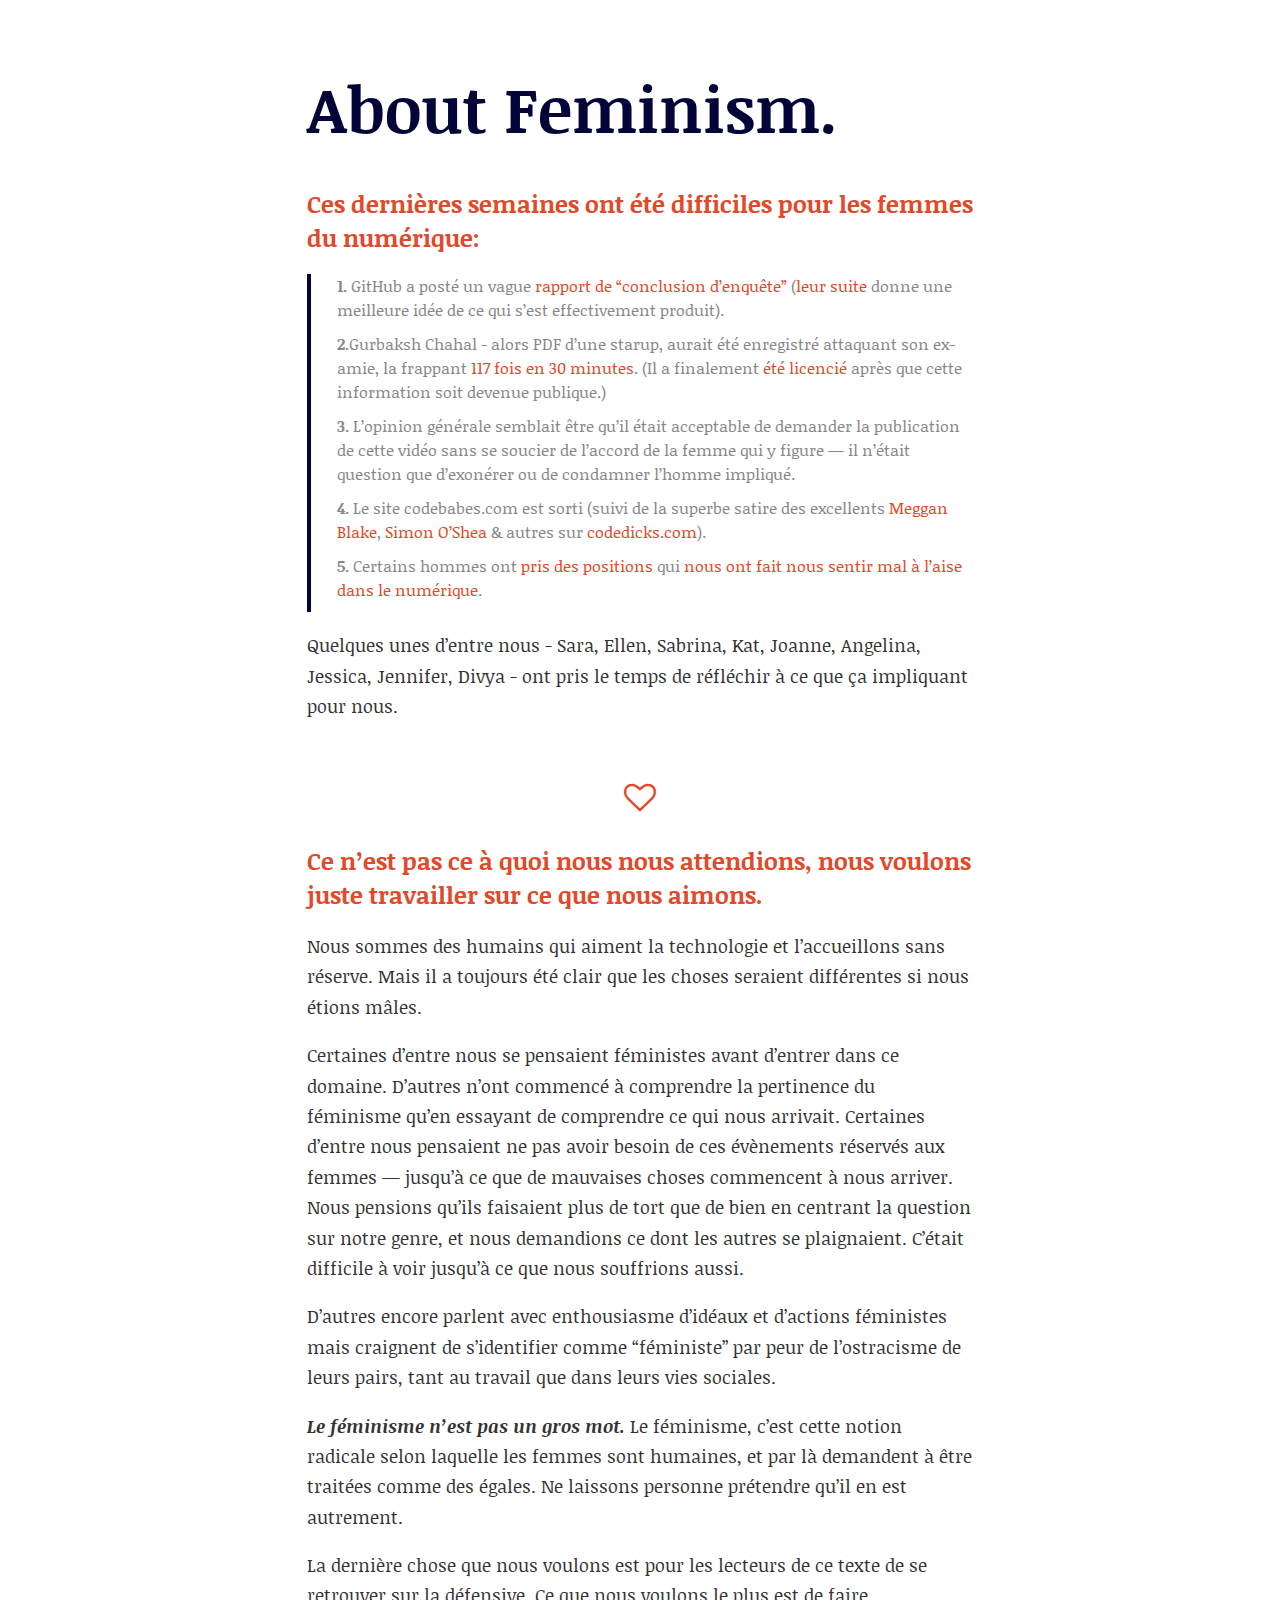
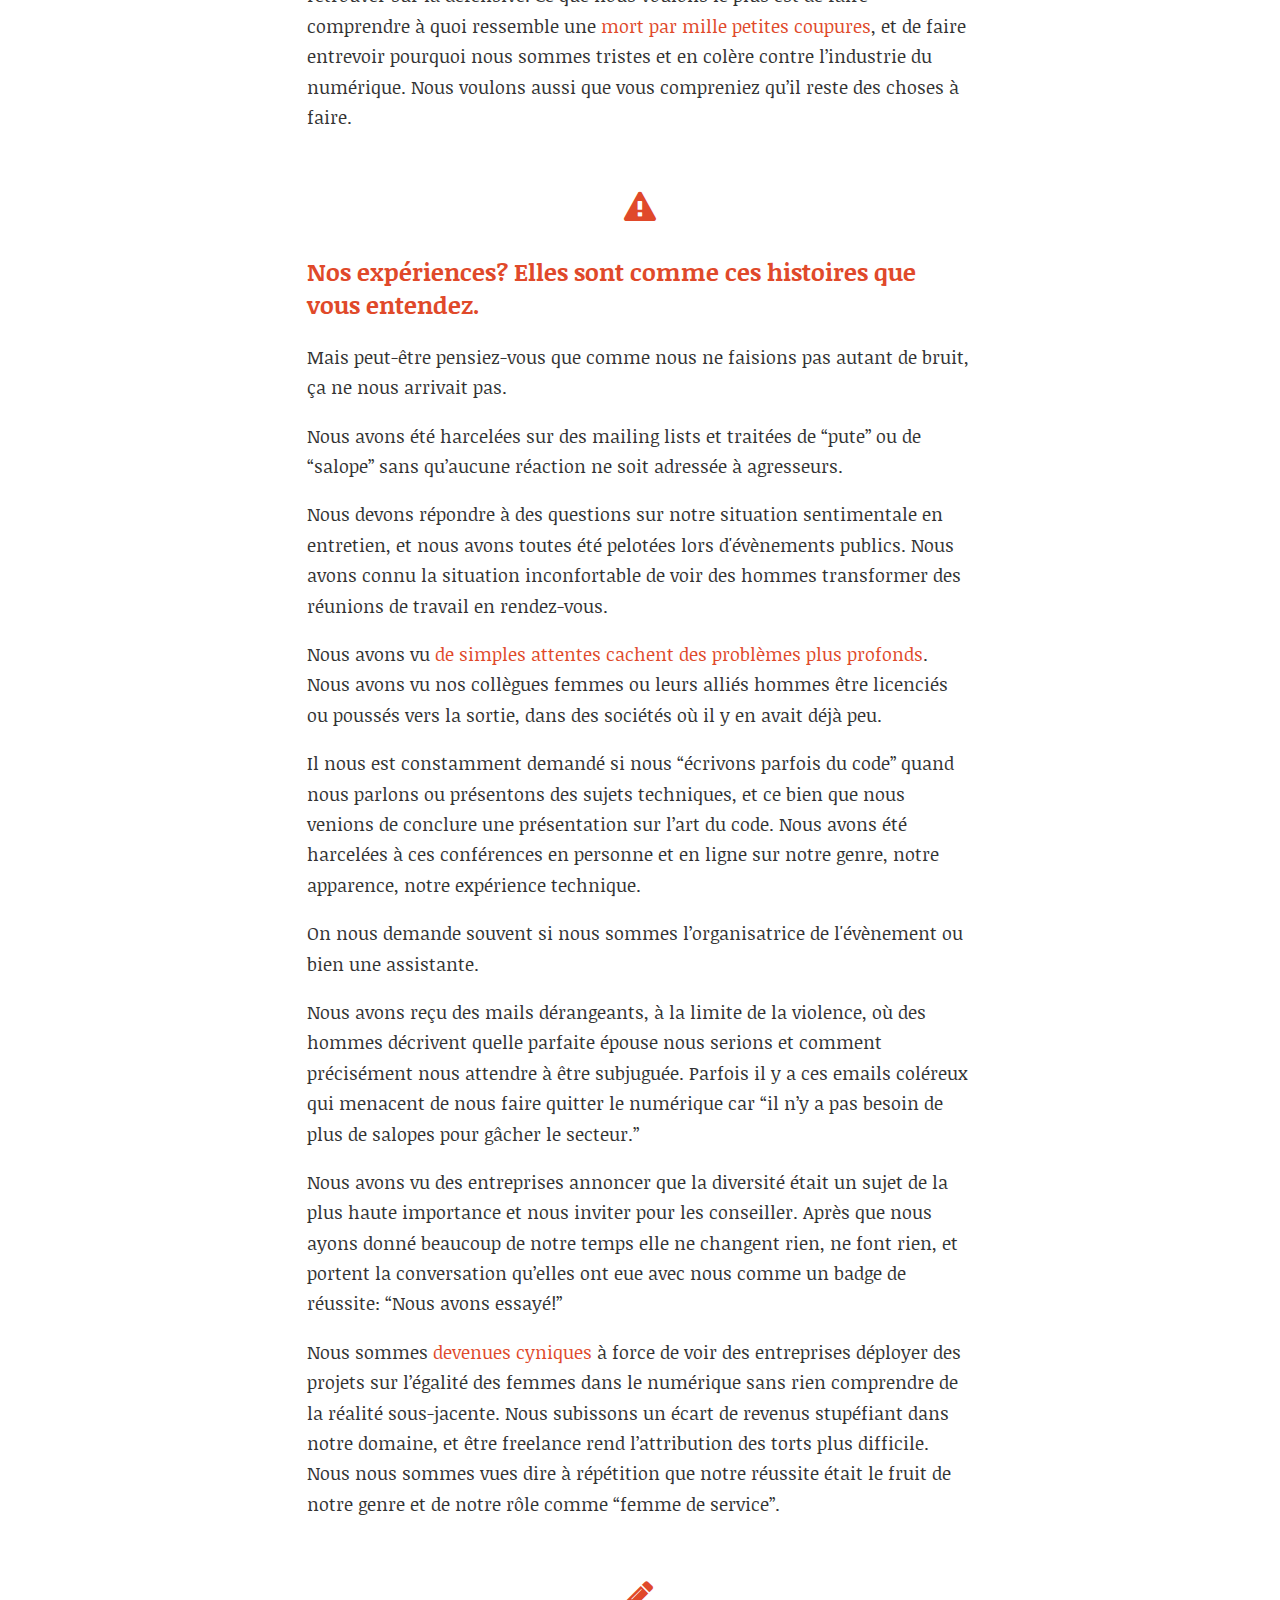
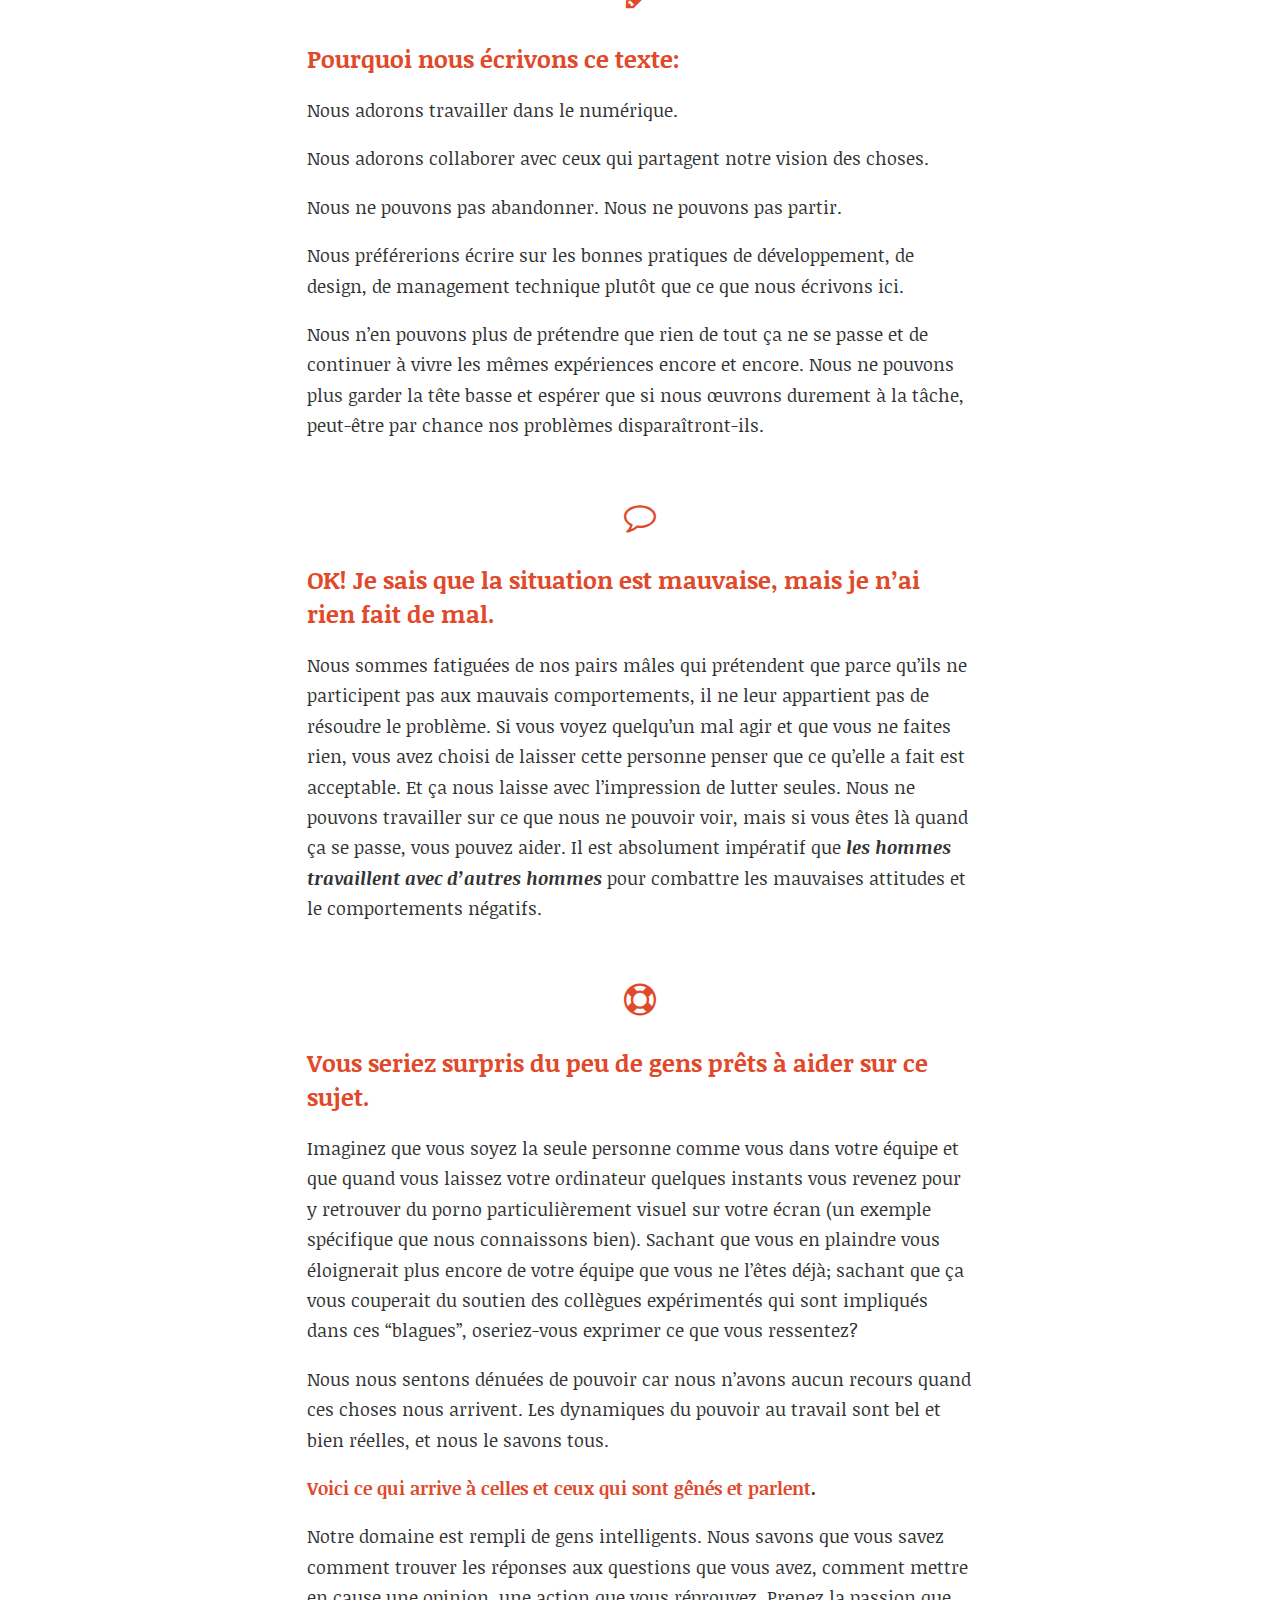
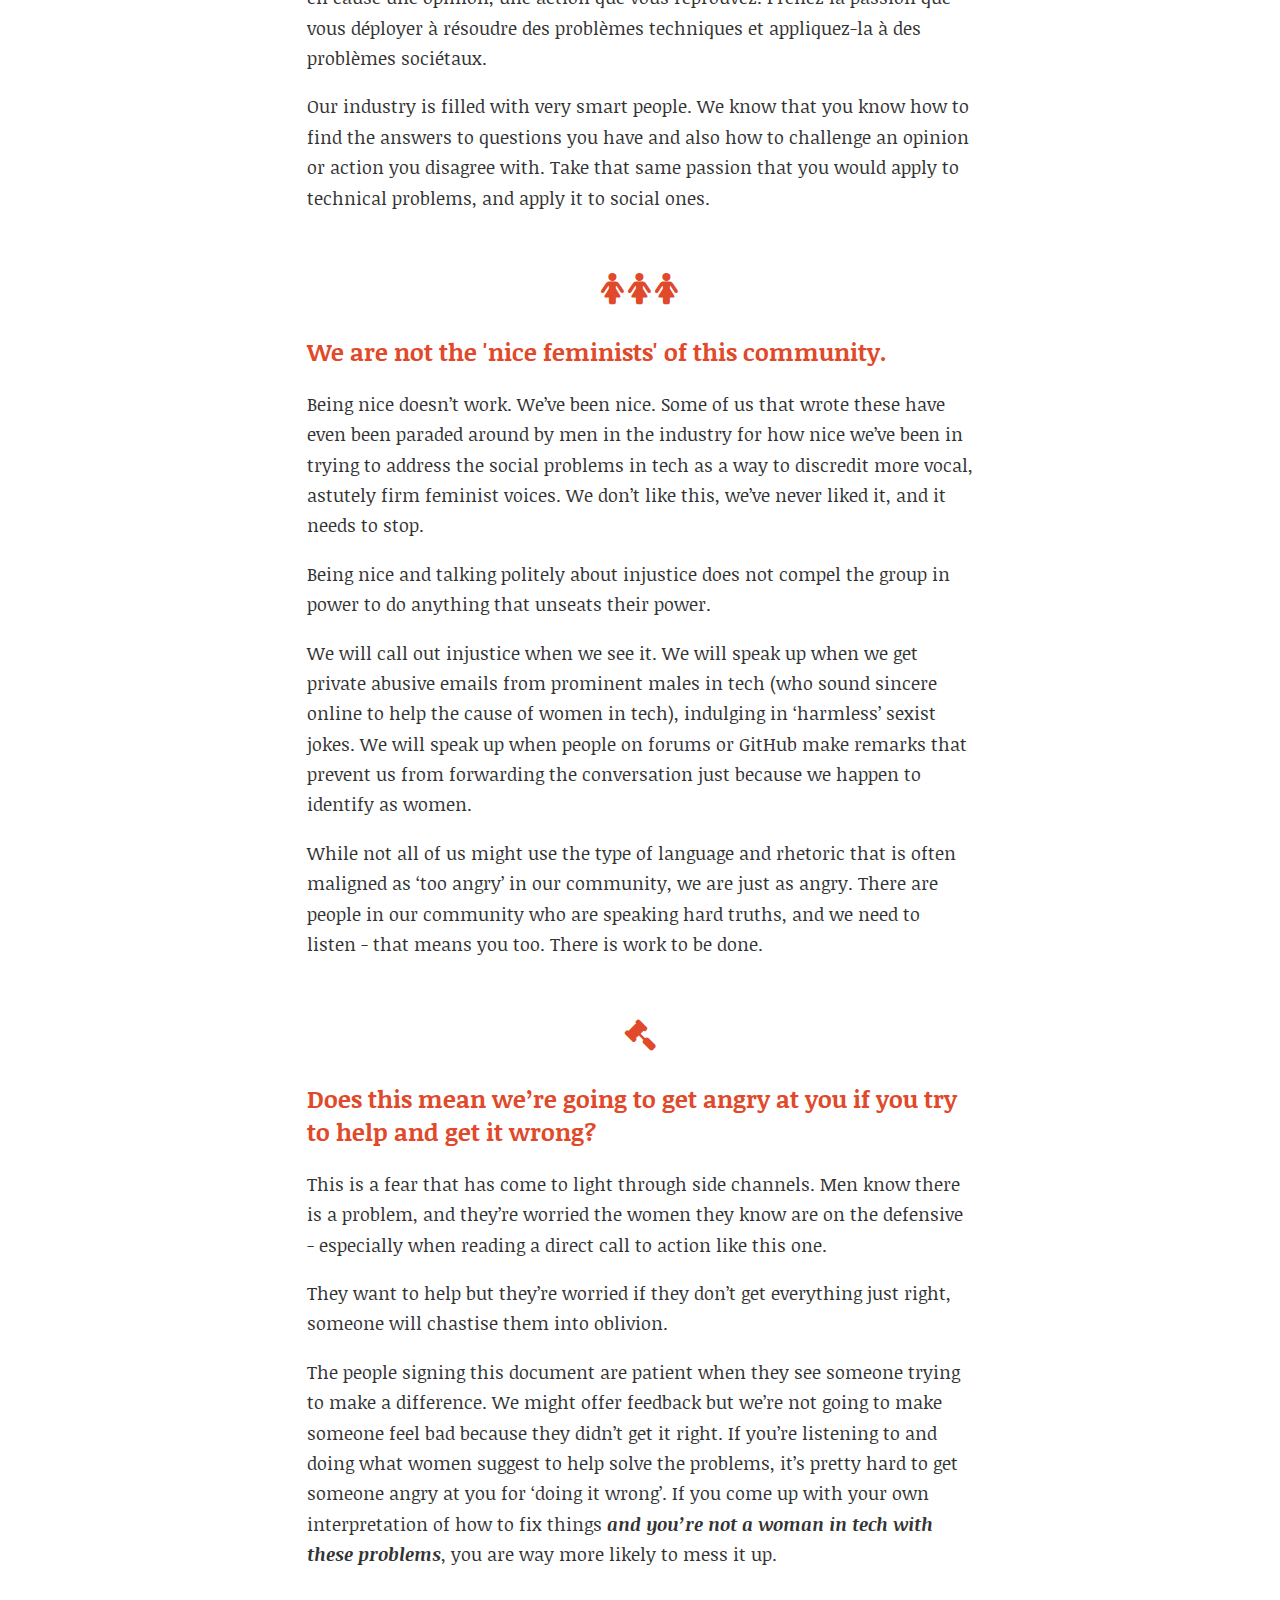
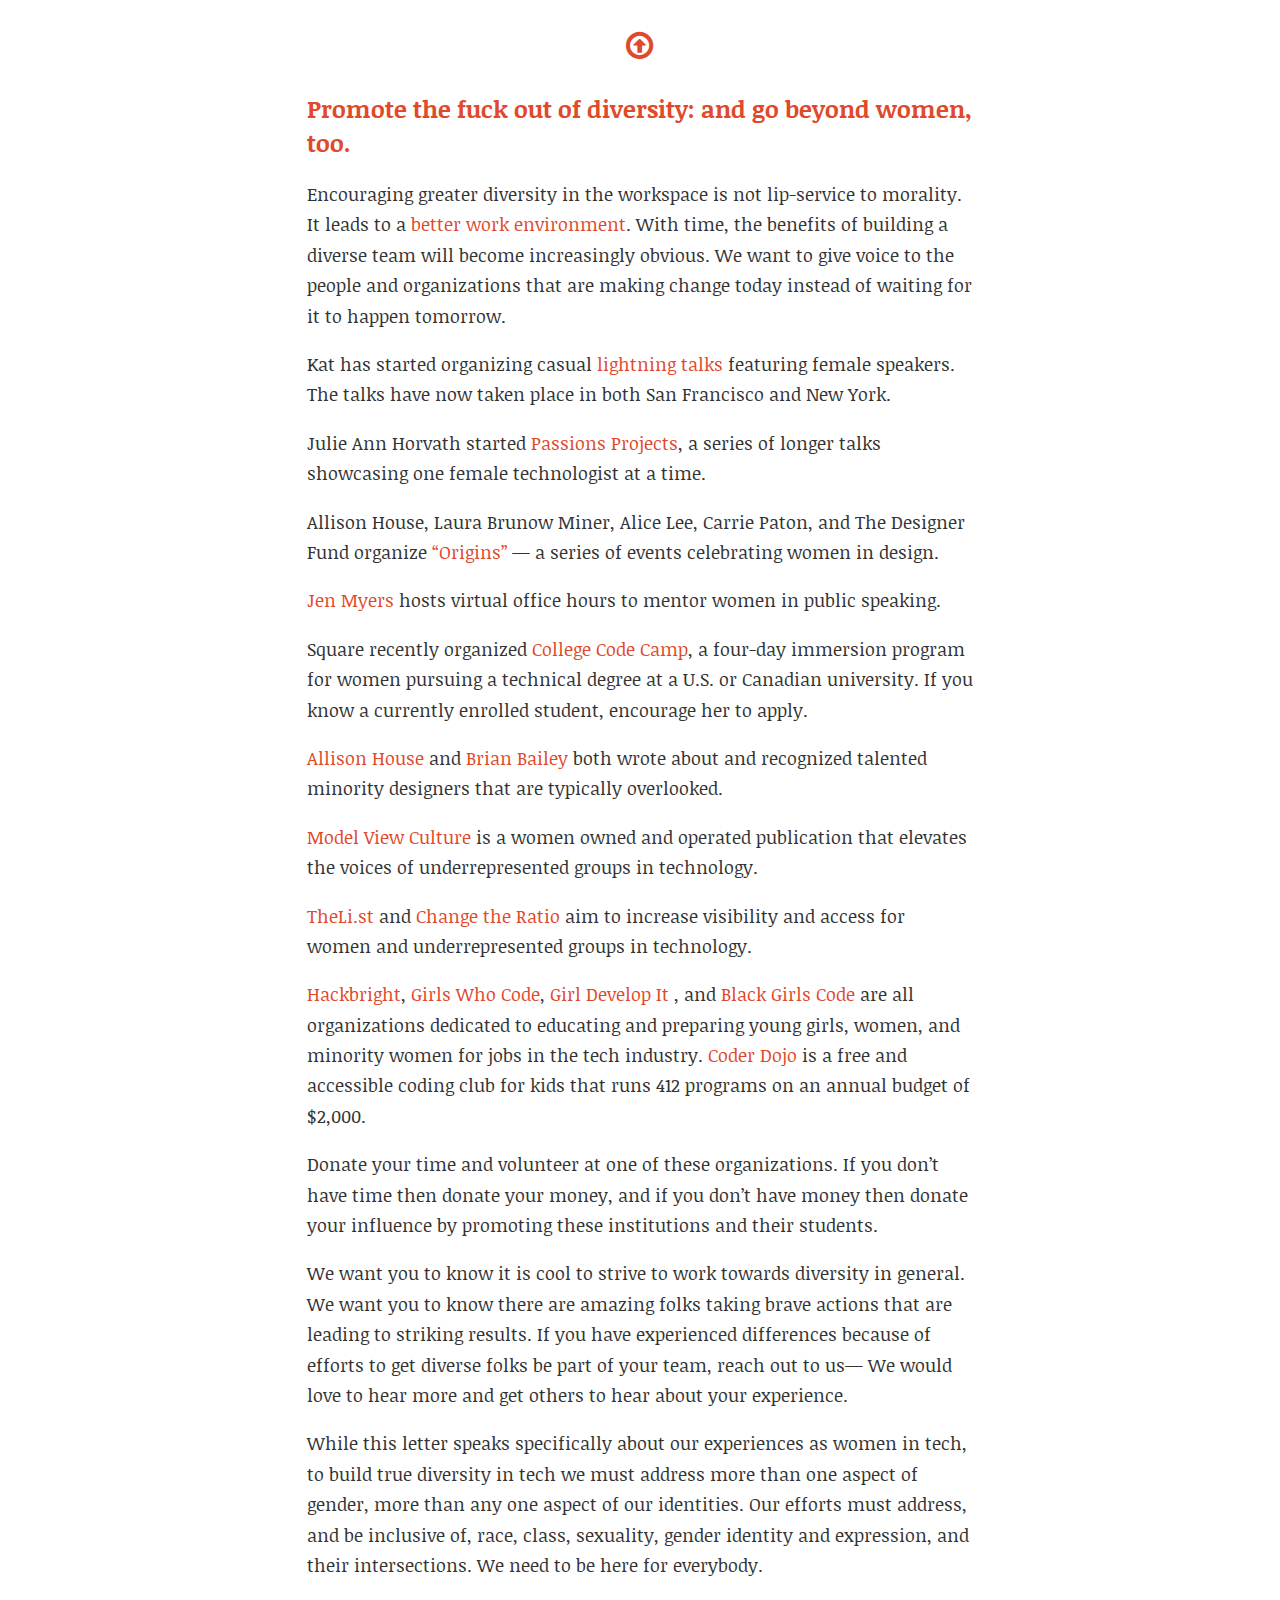
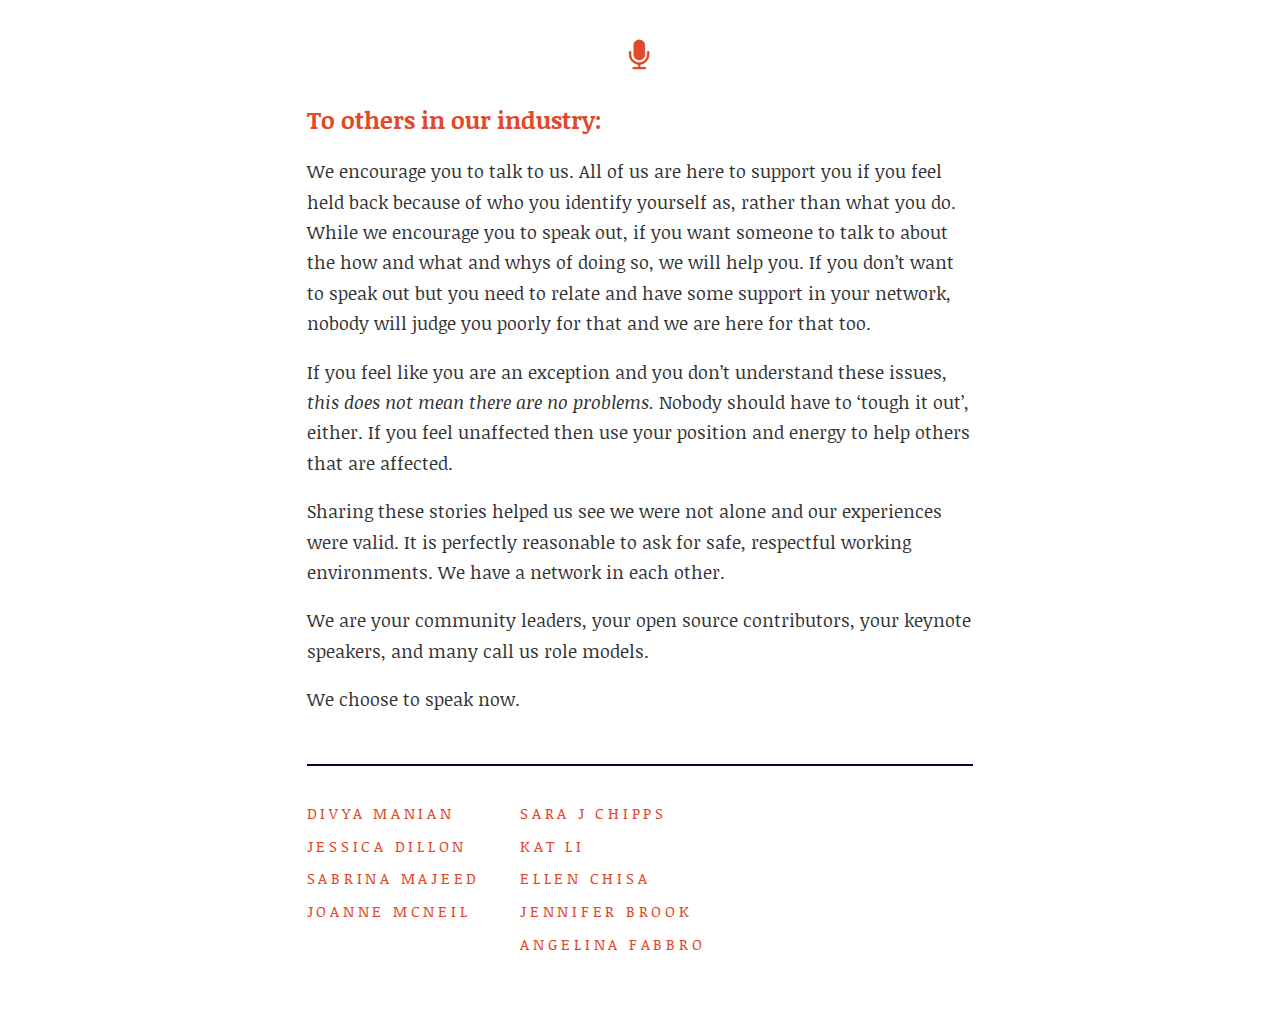
==== fr/index.html @ b3b0d8bc "surprised" ====
<!DOCTYPE html>
<html class="no-js" lang='fr'>
  <head>
    <meta charset="utf-8">
    <meta http-equiv="X-UA-Compatible" content="IE=edge,chrome=1">
    <title>About Feminism</title>
    <meta name="description" content="">
    <meta name="viewport" content="width=device-width, initial-scale=1">
    <link rel="stylesheet" href="../css/normalize.min.css">
    <link rel="stylesheet" href="../css/main.css">
    <script src="../js/vendor/modernizr-2.6.2-respond-1.1.0.min.js"></script>
    <link href='http://fonts.googleapis.com/css?family=Noticia+Text:400,700italic,700,400italic' rel='stylesheet'>
    <link href="//netdna.bootstrapcdn.com/font-awesome/4.1.0/css/font-awesome.min.css" rel="stylesheet">
  </head>
  <body>
    <!--[if lt IE 7]>
    <p class="browsehappy">
      You are using an <strong>outdated</strong> browser. Please <a
      href="http://browsehappy.com/">upgrade your browser</a> to improve your experience.
    
          </p>
    <![endif]-->

    <div class="main-container">
      <div class="main wrapper clearfix">
        <article>
          <header><h1 class="title">About Feminism.</h1></header>
          <h2>Ces dernières semaines ont été difficiles pour les femmes du numérique:</h2>
          <ul>
            <li>
              <b>1.</b> GitHub a posté un vague <a
              href="https://github.com/blog/1823-results-of-the-github-investigation"
              target="_blank">rapport de “conclusion d’enquête”</a> (<a
              href="https://github.com/blog/1826-follow-up-to-the-investigation-results">leur
              suite</a> donne une meilleure idée de ce qui s’est effectivement produit).
            </li>
            <li>
              <b>2.</b>Gurbaksh Chahal - alors PDF d’une starup, aurait été enregistré attaquant son
              ex-amie, la frappant <a
              href="http://www.businessinsider.com/radiumone-ceo-executive-assistant-lawsuit-2014-4">117
              fois en 30 minutes</a>. (Il a finalement <a
              href="http://recode.net/2014/04/27/exclusive-ceo-gurbaskh-chahal-fired-by-radiumone-board/">été
              licencié</a> après que cette information soit devenue publique.)
            </li>
            <li>
              <b>3.</b> L’opinion générale semblait être qu’il était acceptable de demander la
              publication de cette vidéo sans se soucier de l’accord de la femme qui y figure — il
              n’était question que d’exonérer ou de condamner l’homme impliqué.
            </li>
            <li>
              <b>4.</b> Le site codebabes.com est sorti (suivi de la superbe satire des excellents
              <a href="https://twitter.com/wewentsolar" target="_blank">Meggan Blake</a>, <a
              href="https://twitter.com/simon_oshea" target="_blank">Simon O’Shea</a> &amp; autres
              sur <a href="http://codedicks.com/philosophy.html"
              target="_blank">codedicks.com</a>).
            </li>
            <li>
              <b>5.</b> Certains hommes ont
              <a href="http://jacobian.org/writing/what-can-men-do/"
              target="_blank">pris des positions</a> qui <a
              href="http://blog.ellenchisa.com/2014/04/22/im-angry-because-im-afraid/"
              target="_blank">nous ont fait nous sentir mal à l’aise dans le numérique</a>.
            </li>
          </ul>
          <p>
            Quelques unes d’entre nous - Sara, Ellen, Sabrina, Kat, Joanne, Angelina, Jessica, 
            Jennifer, Divya - ont pris le temps de réfléchir à ce que ça impliquant pour nous.
          </p>

          <span class="icons"><i class="fa fa-heart-o fa-2x"></i></span>
          <h2>Ce n’est pas ce à quoi nous nous attendions, nous voulons juste travailler sur ce que nous aimons.</h2>
          <p>
            Nous sommes des humains qui aiment la technologie et l’accueillons sans réserve. Mais il
            a toujours été clair que les choses seraient différentes si nous étions mâles.
          </p>
          <p>
            Certaines d’entre nous se pensaient féministes avant d’entrer dans ce domaine. D’autres
            n’ont commencé à comprendre la pertinence du féminisme qu’en essayant de comprendre ce
            qui nous arrivait. Certaines d’entre nous pensaient ne pas avoir besoin de ces
            évènements réservés aux femmes — jusqu’à ce que de mauvaises choses commencent à nous
            arriver. Nous pensions qu’ils faisaient plus de tort que de bien en centrant la question
            sur notre genre, et nous demandions ce dont les autres se plaignaient. C’était difficile
            à voir jusqu’à ce que nous souffrions aussi.
          </p>
          <p>
            D’autres encore parlent avec enthousiasme d’idéaux et d’actions féministes mais craignent
            de s’identifier comme “féministe” par peur de l’ostracisme de leurs pairs, tant au
            travail que dans leurs vies sociales.
          </p>
          <p>
            <i>Le féminisme n’est pas un gros mot.</i> Le féminisme, c’est cette notion radicale
            selon laquelle les femmes sont humaines, et par là demandent à être traitées comme des
            égales. Ne laissons personne prétendre qu’il en est autrement.
          </p>
          <p>
            La dernière chose que nous voulons est pour les lecteurs de ce texte de se retrouver
            sur la défensive. Ce que nous voulons le plus est de faire comprendre à quoi ressemble
            une <a href='http://en.wikipedia.org/wiki/Death_by_a_thousand_cuts' target="_blank">mort
            par mille petites coupures</a>, et de faire entrevoir pourquoi nous sommes tristes et
            en colère contre l’industrie du numérique. Nous voulons aussi que vous compreniez qu’il
            reste des choses à faire.
          </p>

          <span class="icons"><i class="fa fa-exclamation-triangle fa-2x"></i></span>
          <h2>Nos expériences? Elles sont comme ces histoires que vous entendez.</h2>
          <p>
            Mais peut-être pensiez-vous que comme nous ne faisions pas autant de bruit, ça ne nous
            arrivait pas.
          </p>
          <p>
            Nous avons été harcelées sur des mailing lists et traitées de “pute” ou de “salope”
            sans qu’aucune réaction ne soit adressée à agresseurs.
          </p>
          <p>
            Nous devons répondre à des questions sur notre situation sentimentale en entretien, et
            nous avons toutes été pelotées lors d'évènements publics. Nous avons connu la situation
            inconfortable de voir des hommes transformer des réunions de travail en rendez-vous.
          </p>
          <p>
            Nous avons vu <a href="https://medium.com/theli-st-medium/79643e226c6a"
            target="_blank">de simples attentes cachent des problèmes plus profonds</a>. Nous avons
            vu nos collègues femmes ou leurs alliés hommes être licenciés ou poussés vers la sortie,
            dans des sociétés où il y en avait déjà peu.
          </p>
          <p>
            Il nous est constamment demandé si nous “écrivons parfois du code” quand nous parlons ou
            présentons des sujets techniques, et ce bien que nous venions de conclure une présentation
            sur l’art du code. Nous avons été harcelées à ces conférences en personne et en ligne
            sur notre genre, notre apparence, notre expérience technique.
          </p>
          <p>
            On nous demande souvent si nous sommes l’organisatrice de l'évènement ou bien une
            assistante.
          </p>
          <p>
            Nous avons reçu des mails dérangeants, à la limite de la violence, où des hommes
            décrivent quelle parfaite épouse nous serions et comment précisément nous attendre à
            être subjuguée. Parfois il y a ces emails coléreux qui menacent de nous faire quitter
            le numérique car “il n’y a pas besoin de plus de salopes pour gâcher le secteur.”
          </p>
          <p>
            Nous avons vu des entreprises annoncer que la diversité était un sujet de la plus haute
            importance et nous inviter pour les conseiller. Après que nous ayons donné beaucoup de
            notre temps elle ne changent rien, ne font rien, et portent la conversation qu’elles ont
            eue avec nous comme un badge de réussite: “Nous avons essayé!”
          </p>
          <p>
            Nous sommes <a href="https://medium.com/technology-invention-and-more/e2f7619e0c9"
            target="_blank">devenues cyniques</a> à force de voir des entreprises déployer des
            projets sur l’égalité des femmes dans le numérique sans rien comprendre de la réalité
            sous-jacente. Nous subissons un écart de revenus stupéfiant dans notre domaine, et
            être freelance rend l’attribution des torts plus difficile. Nous nous sommes vues dire
            à répétition que notre réussite était le fruit de notre genre et de notre rôle comme
            “femme de service”.
          </p>

          <span class="icons"><i class="fa fa-pencil fa-2x"></i></span>                       
          <h2>Pourquoi nous écrivons ce texte:</h2>
          <p>
            Nous adorons travailler dans le numérique.
          </p> 
          <p>
            Nous adorons collaborer avec ceux qui partagent notre vision des choses.
          </p> 
          <p>
            Nous ne pouvons pas abandonner. Nous ne pouvons pas partir.
          </p> 
          <p>
            Nous préférerions écrire sur les bonnes pratiques de développement, de design, de
            management technique plutôt que ce que nous écrivons ici.
          </p>
          <p>
            Nous n’en pouvons plus de prétendre que rien de tout ça ne se passe et de continuer à
            vivre les mêmes expériences encore et encore. Nous ne pouvons plus garder la tête basse
            et espérer que si nous œuvrons durement à la tâche, peut-être par chance nos problèmes
            disparaîtront-ils.
          </p>

          <span class="icons"><i class="fa fa-comment-o fa-2x"></i></span>
          <h2>OK! Je sais que la situation est mauvaise, mais je n’ai rien fait de mal.</h2>
          <p>
            Nous sommes fatiguées de nos pairs mâles qui prétendent que parce qu’ils ne participent
            pas aux mauvais comportements, il ne leur appartient pas de résoudre le problème. Si
            vous voyez quelqu’un mal agir et que vous ne faites rien, vous avez choisi de laisser
            cette personne penser que ce qu’elle a fait est acceptable. Et ça nous laisse avec
            l’impression de lutter seules. Nous ne pouvons travailler sur ce que nous ne pouvoir
            voir, mais si vous êtes là quand ça se passe, vous pouvez aider. Il est absolument
            impératif que <i>les hommes travaillent avec d’autres hommes</i> pour combattre les
            mauvaises attitudes et le comportements négatifs.
          </p>
          
          <span class="icons"><i class="fa fa-life-ring fa-2x"></i></span>                        
          <h2>Vous seriez surpris du peu de gens prêts à aider sur ce sujet.</h2>
          <p>
            Imaginez que vous soyez la seule personne comme vous dans votre équipe et que quand vous
            laissez votre ordinateur quelques instants vous revenez pour y retrouver du porno
            particulièrement visuel sur votre écran (un exemple spécifique que nous connaissons
            bien). Sachant que vous en plaindre vous éloignerait plus encore de votre équipe que
            vous ne l’êtes déjà; sachant que ça vous couperait du soutien des collègues expérimentés
            qui sont impliqués dans ces “blagues”, oseriez-vous exprimer ce que vous ressentez?
          </p>
          <p>
            Nous nous sentons dénuées de pouvoir car nous n’avons aucun recours quand ces choses
            nous arrivent. Les dynamiques du pouvoir au travail sont bel et bien réelles, et nous
            le savons tous.
          </p>
          <p>
            <b><a
            href="http://www.theverge.com/2013/9/12/4693710/the-end-of-kindness-weev-and-the-cult-of-the-angry-young-man"
            target="_blank">Voici</a>
            <a
            href="http://archive.today/20130110113908/jolieodell.wordpress.com/2010/03/16/why-sxsw-sucks/%23comment-1391"
            target="_blank">ce</a>
            <a href="http://blog.nerdchic.net/archives/705/"
            target="_blank">qui</a>
            <a href="https://medium.com/p/d96f431f4e8e"
            target="_blank">arrive</a>
            <a href="http://borderhouseblog.com/?p=5698"
            target="_blank">à celles</a>
            <a
            href="http://www.feministfrequency.com/2012/07/image-based-harassment-and-visual-misogyny/"
            target="_blank">et ceux</a>
            <a
            href="http://kateharding.net/2007/04/14/on-being-a-no-name-blogger-using-her-real-name/"
            target="_blank">qui</a>
            <a
            href="http://www.buzzfeed.com/rachelzarrell/blogger-writes-about-being-called-a-whore-scientific-america"
            target="_blank">sont</a>
            <a
            href="http://www.feministfrequency.com/2012/07/image-based-harassment-and-visual-misogyny/"
            target="_blank">gênés</a>
            <a href="https://medium.com/@geeekcore1/d96f431f4e8e"
            target="_blank">et parlent</a>.</b>
          </p>
          <p>
            Notre domaine est rempli de gens intelligents. Nous savons que vous savez comment trouver
            les réponses aux questions que vous avez, comment mettre en cause une opinion, une action
            que vous réprouvez. Prenez la passion que vous déployer à résoudre des problèmes
            techniques et appliquez-la à des problèmes sociétaux.
          </p>
          <p>
            Our industry is filled with very smart people. We know that you know how to find the
            answers to questions you have and also how to challenge an opinion or action you
            disagree with. Take that same passion that you would apply to technical problems, and
            apply it to social ones.
          </p>
          
          <span class="icons"><i class="fa fa-female fa-2x"></i> <i class="fa fa-female fa-2x"></i> <i class="fa fa-female fa-2x"></i></span>  
          <h2>We are not the 'nice feminists' of this community.</h2>
          <p>
            Being nice doesn’t work. We’ve been nice. Some of us that wrote these have even been
            paraded around by men in the industry for how nice we’ve been in trying to address the
            social problems in tech as a way to discredit more vocal, astutely firm feminist voices.
            We don’t like this, we’ve never liked it, and it needs to stop.
          </p>
          <p>
            Being nice and talking politely about injustice does not compel the group in power to do
            anything that unseats their power.
          </p>
          <p>
            We will call out injustice when we see it. We will speak up when we get private abusive
            emails from prominent males in tech (who sound sincere online to help the cause of women
            in tech), indulging in ‘harmless’ sexist jokes. We will speak up when people on forums
            or GitHub make remarks that prevent us from forwarding the conversation just because we
            happen to identify as women.
          </p>
          <p>
            While not all of us might use the type of language and rhetoric that is often maligned
            as ‘too angry’ in our community, we are just as angry. There are people in our community
            who are speaking hard truths, and we need to listen - that means you too. There is work
            to be done.
          </p>
          
          <span class="icons"><i class="fa fa-gavel fa-2x"></i></span>
          <h2>Does this mean we’re going to get angry at you if you try to help and get it wrong?</h2>
          <p>
            This is a fear that has come to light through side channels. Men know there is a
            problem, and they’re worried the women they know are on the defensive - especially when
            reading a direct call to action like this one.
          </p>
          <p>
            They want to help but they’re worried if they don’t get everything just right, someone
            will chastise them into oblivion.
          </p>
          <p>
            The people signing this document are patient when they see someone trying to make a
            difference. We might offer feedback but we’re not going to make someone feel bad because
            they didn’t get it right. If you’re listening to and doing what women suggest to help
            solve the problems, it’s pretty hard to get someone angry at you for ‘doing it wrong’.
            If you come up with your own interpretation of how to fix things <i>and you’re not a
            woman in tech with these problems</i>, you are way more likely to mess it up.
          </p> 
          
          <span class="icons"><i class="fa fa-arrow-circle-o-up fa-2x"></i></span>
          <h2>Promote the fuck out of diversity: and go beyond women, too.</h2>
          <p>
            Encouraging greater diversity in the workspace is not lip-service to morality. It leads
            to a <a
            href="http://99u.com/articles/16850/everything-youve-ever-wanted-to-know-about-teams"
            target="_blank">better work environment</a>. With time, the benefits of building a
            diverse team will become increasingly obvious. We want to give voice to the people and
            organizations that are making change today instead of waiting for it to happen tomorrow.
          </p>
          <p>
            Kat has started organizing casual <a href="https://stripe.com/events/lightningpies"
            target="_blank">lightning talks</a> featuring female speakers. The talks have now taken
            place in both San Francisco and New York.
          </p>
          <p>
            Julie Ann Horvath started <a href="http://passion-projects.github.io/"
            target="_blank">Passions Projects</a>, a series of longer talks showcasing one female
            technologist at a time.
          </p>
          <p>
            Allison House, Laura Brunow Miner, Alice Lee, Carrie Paton, and The Designer Fund
            organize <a href="https://www.dropbox.com/origins" target="_blank">“Origins”</a> — a
            series of events celebrating women in design.
          </p>
          <p>
            <a href="http://ohours.org/jenmyers" target="_blank">Jen Myers</a> hosts virtual office
            hours to mentor women in public speaking.
          </p>
          <p>
            Square recently organized <a href="https://squareup.com/code-camp/college"
            target="_blank">College Code Camp</a>, a four-day immersion program for women pursuing a
            technical degree at a U.S. or Canadian university. If you know a currently enrolled
            student, encourage her to apply.
          </p>
          <p>
            <a href="http://allison.house/" target="_blank">Allison House</a> and <a
            href="http://brianbailey.me/is-there-anybody-else-out-there" target="_blank">Brian
            Bailey</a> both wrote about and recognized talented minority designers that are
            typically overlooked.
          </p>
          <p>
            <a href="http://modelviewculture.com/" target="_blank">Model View Culture</a> is a women
            owned and operated publication that elevates the voices of underrepresented groups in
            technology.
          </p>
          <p>
            <a href="http://theli.st/" target="_blank">TheLi.st</a> and <a
            href="http://changetheratio.com/">Change the Ratio</a> aim to increase visibility and
            access for women and underrepresented groups in technology.
          </p>
          <p>
            <a href="http://www.hackbrightacademy.com/" target="_blank">Hackbright</a>, <a
            href="http://girlswhocode.com/" target="_blank">Girls Who Code</a>, <a
            href="http://girldevelopit.com" target="_blank">Girl Develop It</a> , and <a
            href="http://www.blackgirlscode.com/" target="_blank">Black Girls Code</a> are all
            organizations dedicated to educating and preparing young girls, women, and minority
            women for jobs in the tech industry. <a href="http://coderdojo.com/"
            target="_blank">Coder Dojo</a> is a free and accessible coding club for kids that runs
            412 programs on an annual budget of $2,000.
          </p>
          <p>
            Donate your time and volunteer at one of these organizations. If you don’t have time
            then donate your money, and if you don’t have money then donate your influence by
            promoting these institutions and their students.
          </p>
          <p>
            We want you to know it is cool to strive to work towards diversity in general. We want
            you to know there are amazing folks taking brave actions that are leading to striking
            results. If you have experienced differences because of efforts to get diverse folks be
            part of your team, reach out to us— We would love to hear more and get others to hear
            about your experience.
          </p>
          <p>
            While this letter speaks specifically about our experiences as women in tech, to build
            true diversity in tech we must address more than one aspect of gender, more than any one
            aspect of our identities. Our efforts must address, and be inclusive of, race, class,
            sexuality, gender identity and expression, and their intersections. We need to be here
            for everybody.
          </p>
          
          <span class="icons"><i class="fa fa-microphone fa-2x"></i></span>    
          <h2>To others in our industry:</h2>
          <p>
            We encourage you to talk to us. All of us are here to support you if you feel held back
            because of who you identify yourself as, rather than what you do. While we encourage you
            to speak out, if you want someone to talk to about the how and what and whys of doing
            so, we will help you. If you don’t want to speak out but you need to relate and have
            some support in your network, nobody will judge you poorly for that and we are here for
            that too.
          </p>
          <p>
            If you feel like you are an exception and you don’t understand these issues, <em>this
            does not mean there are no problems.</em> Nobody should have to ‘tough it out’, either.
            If you feel unaffected then use your position and energy to help others that are
            affected.
          </p>
          <p>
            Sharing these stories helped us see we were not alone and our experiences were valid. It
            is perfectly reasonable to ask for safe, respectful working environments. We have a
            network in each other.
          </p>
          <p>
            We are your community leaders, your open source contributors, your keynote speakers, and
            many call us role models.
          </p>
          <p>
            We choose to speak now.
          </p>
                         
          <footer>
            <ul class="one">
              <li><a href="https://twitter.com/divya" target="blank">Divya Manian</a></li>
              <li><a href="https://twitter.com/jessicard" target="blank">Jessica Dillon</a></li>
              <li><a href="https://twitter.com/sabrina" target="blank">Sabrina Majeed</a></li>
              <li><a href="https://twitter.com/jomc" target="blank">Joanne McNeil</a></li>
            </ul>
            <ul class="two">
              <li><a href="https://twitter.com/SaraJChipps" target="blank">Sara J Chipps</a></li>
              <li><a href="https://twitter.com/kitchenettekat" target="blank">Kat Li</a></li>
              <li><a href="https://twitter.com/ellenchisa" target="blank">Ellen Chisa</a></li>
              <li><a href="https://twitter.com/jenniferbrook" target="blank">Jennifer Brook</a></li>
              <li><a href="https://twitter.com/angelinamagnum" target="blank">Angelina Fabbro</a></li>
            </ul>
          </footer>
        </article>
      </div> <!-- #main -->
    </div> <!-- #main-container -->
  </body>
</html>
---- css/main.css ----
/*! HTML5 Boilerplate v4.3.0 | MIT License | http://h5bp.com/ */

html,
button,
input,
select,
textarea {
    color: #333;
}

html {
    font-size: 1em;
    line-height: 1.4;
}

::-moz-selection {
    background: #b3d4fc;
    text-shadow: none;
}

::selection {
    background: #b3d4fc;
    text-shadow: none;
}

hr {
    display: block;
    height: 1px;
    border: 0;
    border-top: 1px solid #ccc;
    margin: 1em 0;
    padding: 0;
}

audio,
canvas,
img,
video {
    vertical-align: middle;
}

fieldset {
    border: 0;
    margin: 0;
    padding: 0;
}

textarea {
    resize: vertical;
}

.browsehappy {
    margin: 0.2em 0;
    background: #ccc;
    color: #000;
    padding: 0.2em 0;
}


/* ===== Initializr Styles ==================================================
   Author: Jonathan Verrecchia - verekia.com/initializr/responsive-template
   ========================================================================== */

body {
    font-family: 'Noticia Text', serif;
	background-color: #white;
}

.wrapper {
    width: 90%;
    margin: 0 5%;
}

/* ==============
    MOBILE: Main
   ============== */

.main {
    padding: 30px 0;
}

.main article h1 {
    font-size: 4em;
	line-height: 1.118em;
	font-weight: bold;
}

.main aside {
    color: white;
    padding: 0px 5% 10px;
}

.footer-container footer {
    color: white;
    padding: 20px 0;
}

/* ===============
    ALL: IE Fixes
   =============== */

.ie7 .title {
    padding-top: 20px;
}

/* ==========================================================================
   Author's custom styles
   ========================================================================== */

.title {
    color: #030539;
}

ul {
	list-style-type: none;
	border-left: 4px #030539 solid;
	padding: 0 0 0 26px;
}

li {
	padding-bottom: 10px;
	line-height: 1.5em;
	color: #888;
}

h2 {
	font-size: 1.5em;
	color: #E0492A;
	padding-top: 0px;
}

p {
	font-size: 1.125em;
	line-height: 1.688em;
}

i {
	font-weight: bold;
}

footer {
	margin-top: 50px;
	border-top: 2px solid #030539;
}

footer li {
	text-transform: uppercase;
	font-size: .938em;
	letter-spacing: .25em;
}

footer ul {
	border-left: none;
	padding-left: 0;
	padding-top: 20px;
}

footer ul.one {
	float: left;
	padding-right: 40px;
}

a {
	color: #E0492A;
	text-decoration: none;
}

a:hover {
	text-decoration: underline;
}

/* ==========================================================================
   FontAwesome Icons
   ========================================================================== */
.fa {
	color: #E0492A;
}

.icons {
	display: block;
	text-align: center;
	margin: 60px 0 30px 0;
}

/* ==========================================================================
   Media Queries
   ========================================================================== */

@media only screen and (max-width: 320px) {

	.wrapper {
		width: 80%;
		margin: auto;
	}
	
	.main article {
		width: 100%;
	}
	
	.main article h1 {
		font-size: 3em;
		line-height: 1.118em;
		margin-top: 0px;
	}
	
	footer ul.one {
		float: none;
	}
	
	footer ul.two {
		padding-top: 0px;
		margin-top: -16px;
	}

}

@media only screen and (min-width: 400px) and (max-width: 768px) {
	
	.main article {
		margin: auto;
		width: 80%;
    }

	.main article h1 {
	    font-size: 3em;
		line-height: 1.118em;
		font-weight: bold;
	}

	}	

@media only screen and (min-width: 768px) {	

	
/* ====================
    WIDE: CSS3 Effects
   ==================== */

    .header-container,
    .main aside {
        -webkit-box-shadow: 0 5px 10px #aaa;
           -moz-box-shadow: 0 5px 10px #aaa;
                box-shadow: 0 5px 10px #aaa;
    }

/* ============
    WIDE: Main
   ============ */

    .main article {
		margin: auto;
		width: 65%;
    }
}

@media only screen and (min-width: 1140px) {

/* ===============
    Maximal Width
   =============== */

    .wrapper {
        width: 1026px; /* 1140px - 10% for margins */
        margin: 0 auto;
    }
}

/* ==========================================================================
   Helper classes
   ========================================================================== */

.ir {
    background-color: transparent;
    border: 0;
    overflow: hidden;
    *text-indent: -9999px;
}

.ir:before {
    content: "";
    display: block;
    width: 0;
    height: 150%;
}

.hidden {
    display: none !important;
    visibility: hidden;
}

.visuallyhidden {
    border: 0;
    clip: rect(0 0 0 0);
    height: 1px;
    margin: -1px;
    overflow: hidden;
    padding: 0;
    position: absolute;
    width: 1px;
}

.visuallyhidden.focusable:active,
.visuallyhidden.focusable:focus {
    clip: auto;
    height: auto;
    margin: 0;
    overflow: visible;
    position: static;
    width: auto;
}

.invisible {
    visibility: hidden;
}

.clearfix:before,
.clearfix:after {
    content: " ";
    display: table;
}

.clearfix:after {
    clear: both;
}

.clearfix {
    *zoom: 1;
}

/* ==========================================================================
   Print styles
   ========================================================================== */

@media print {
    * {
        background: transparent !important;
        color: #000 !important;
        box-shadow: none !important;
        text-shadow: none !important;
    }

    a,
    a:visited {
        text-decoration: underline;
    }

    a[href]:after {
        content: " (" attr(href) ")";
    }

    abbr[title]:after {
        content: " (" attr(title) ")";
    }

    .ir a:after,
    a[href^="javascript:"]:after,
    a[href^="#"]:after {
        content: "";
    }

    pre,
    blockquote {
        border: 1px solid #999;
        page-break-inside: avoid;
    }

    thead {
        display: table-header-group;
    }

    tr,
    img {
        page-break-inside: avoid;
    }

    img {
        max-width: 100% !important;
    }

    @page {
        margin: 0.5cm;
    }

    p,
    h2,
    h3 {
        orphans: 3;
        widows: 3;
    }

    h2,
    h3 {
        page-break-after: avoid;
    }
}
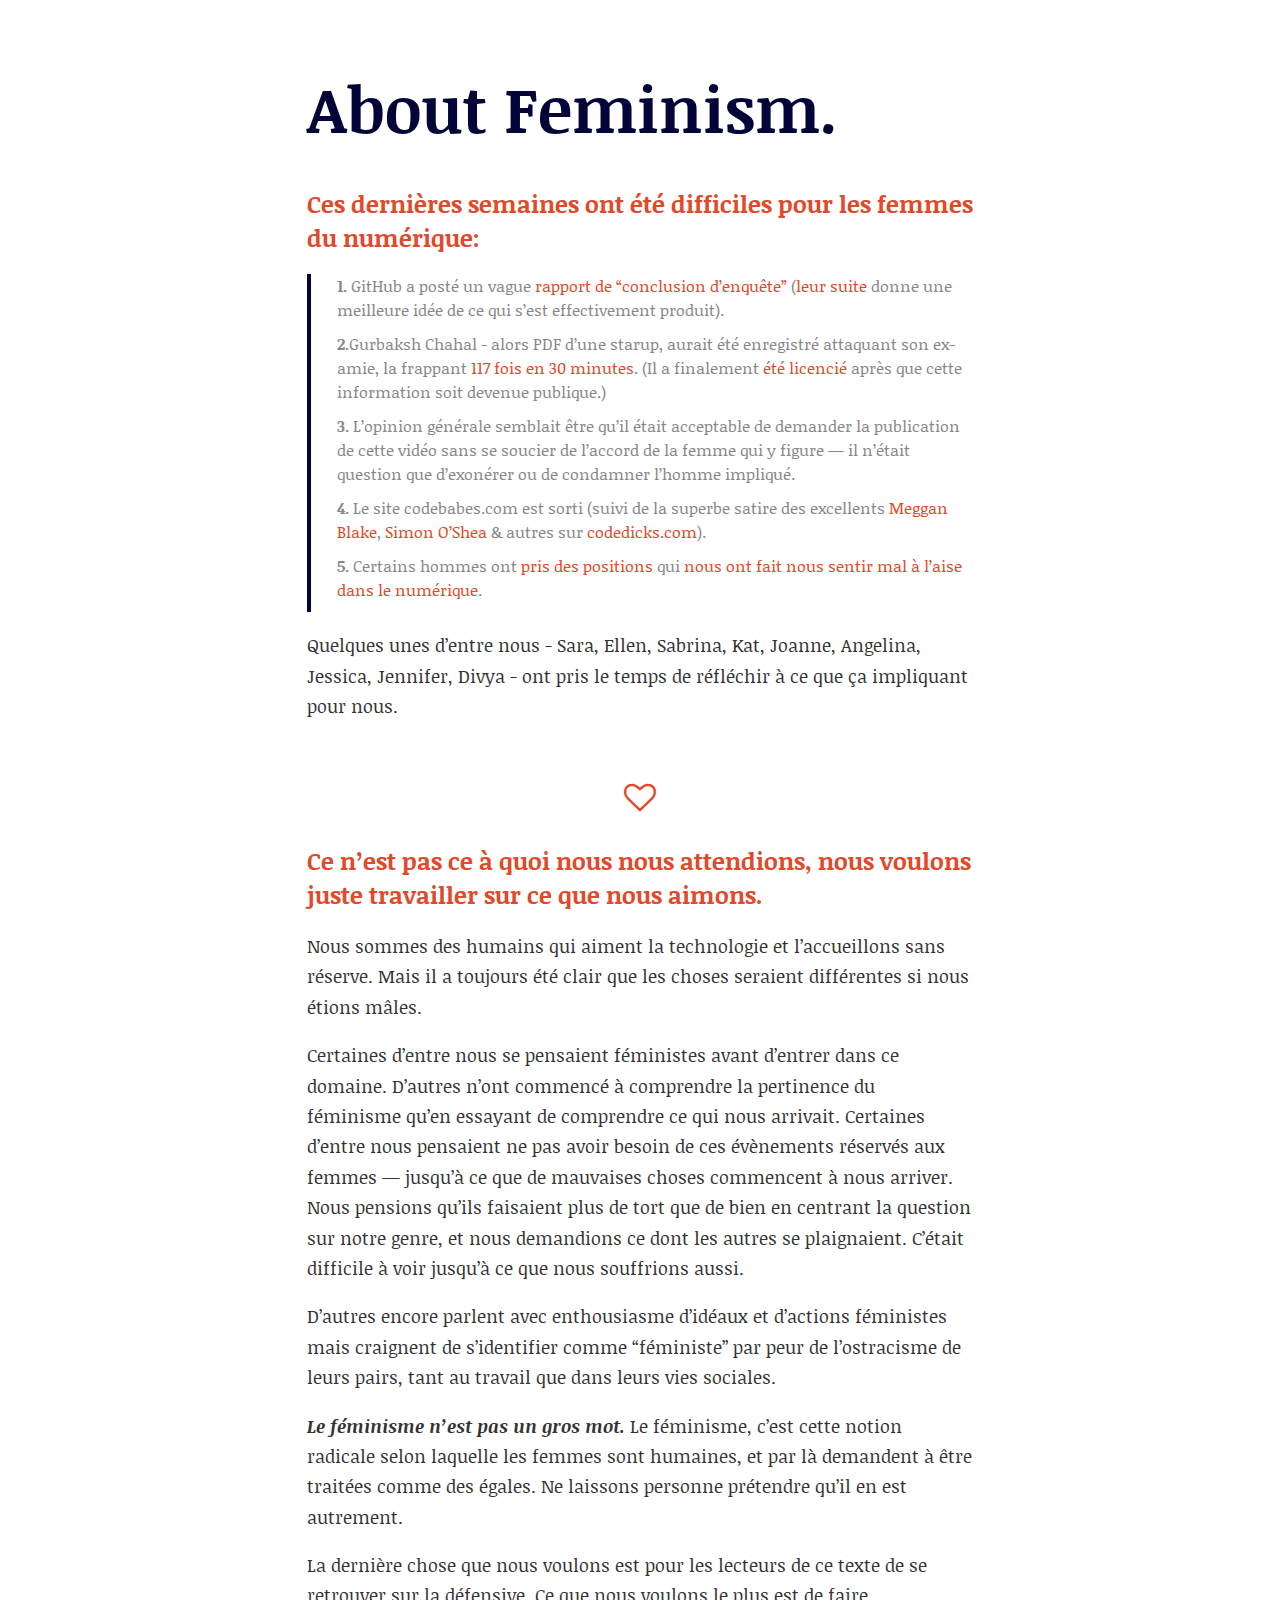
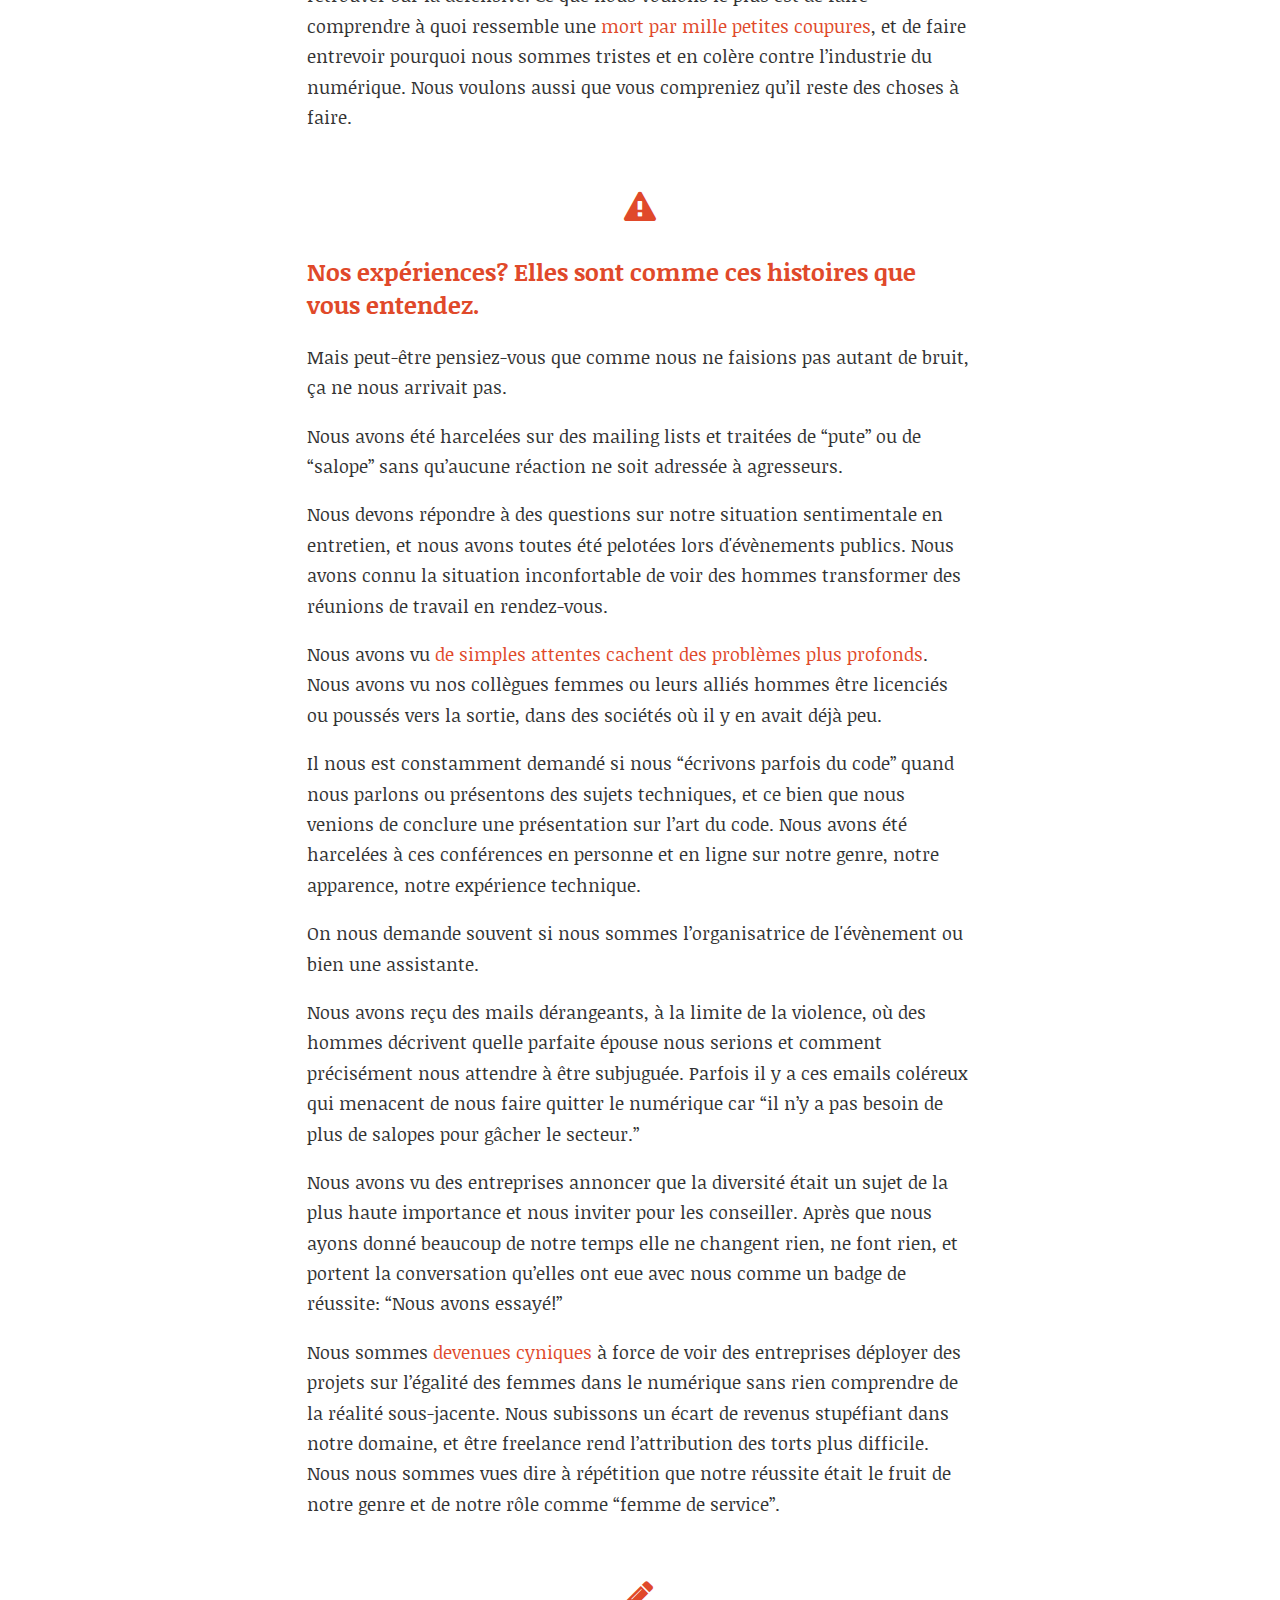
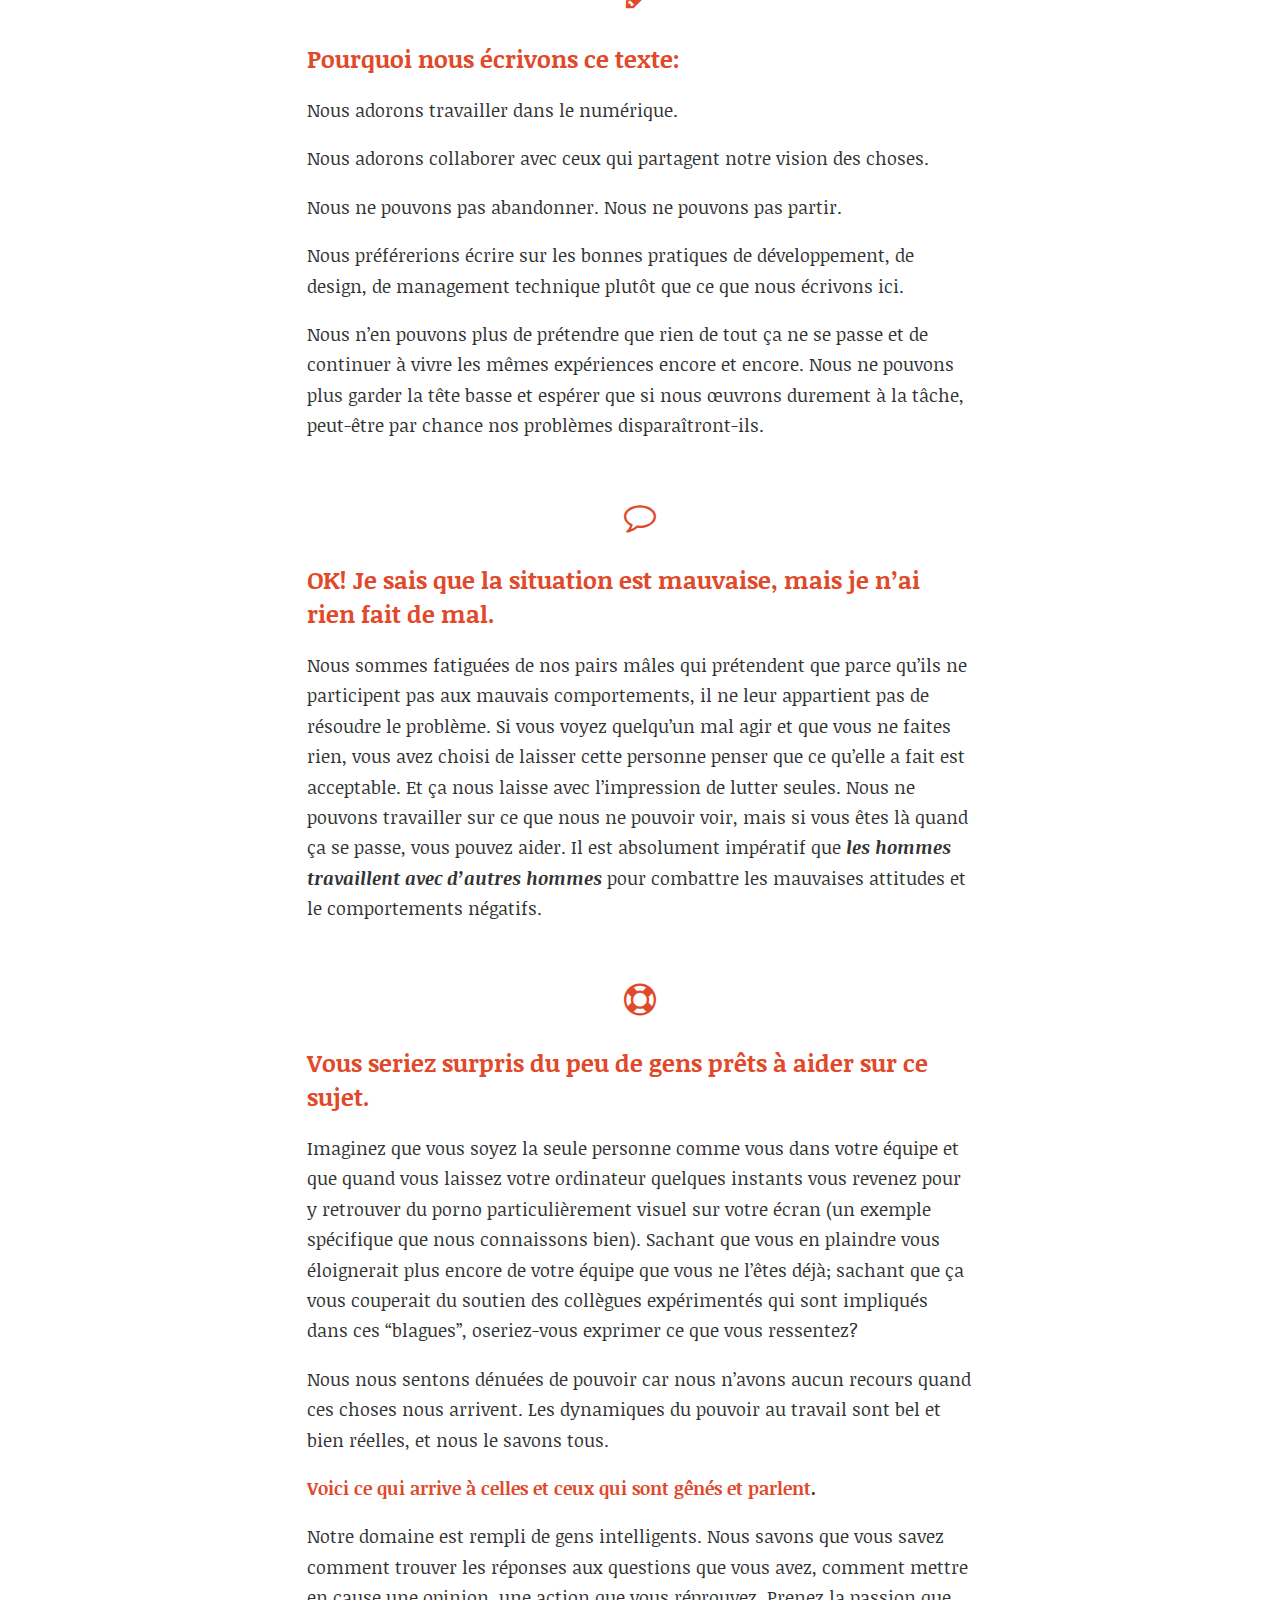
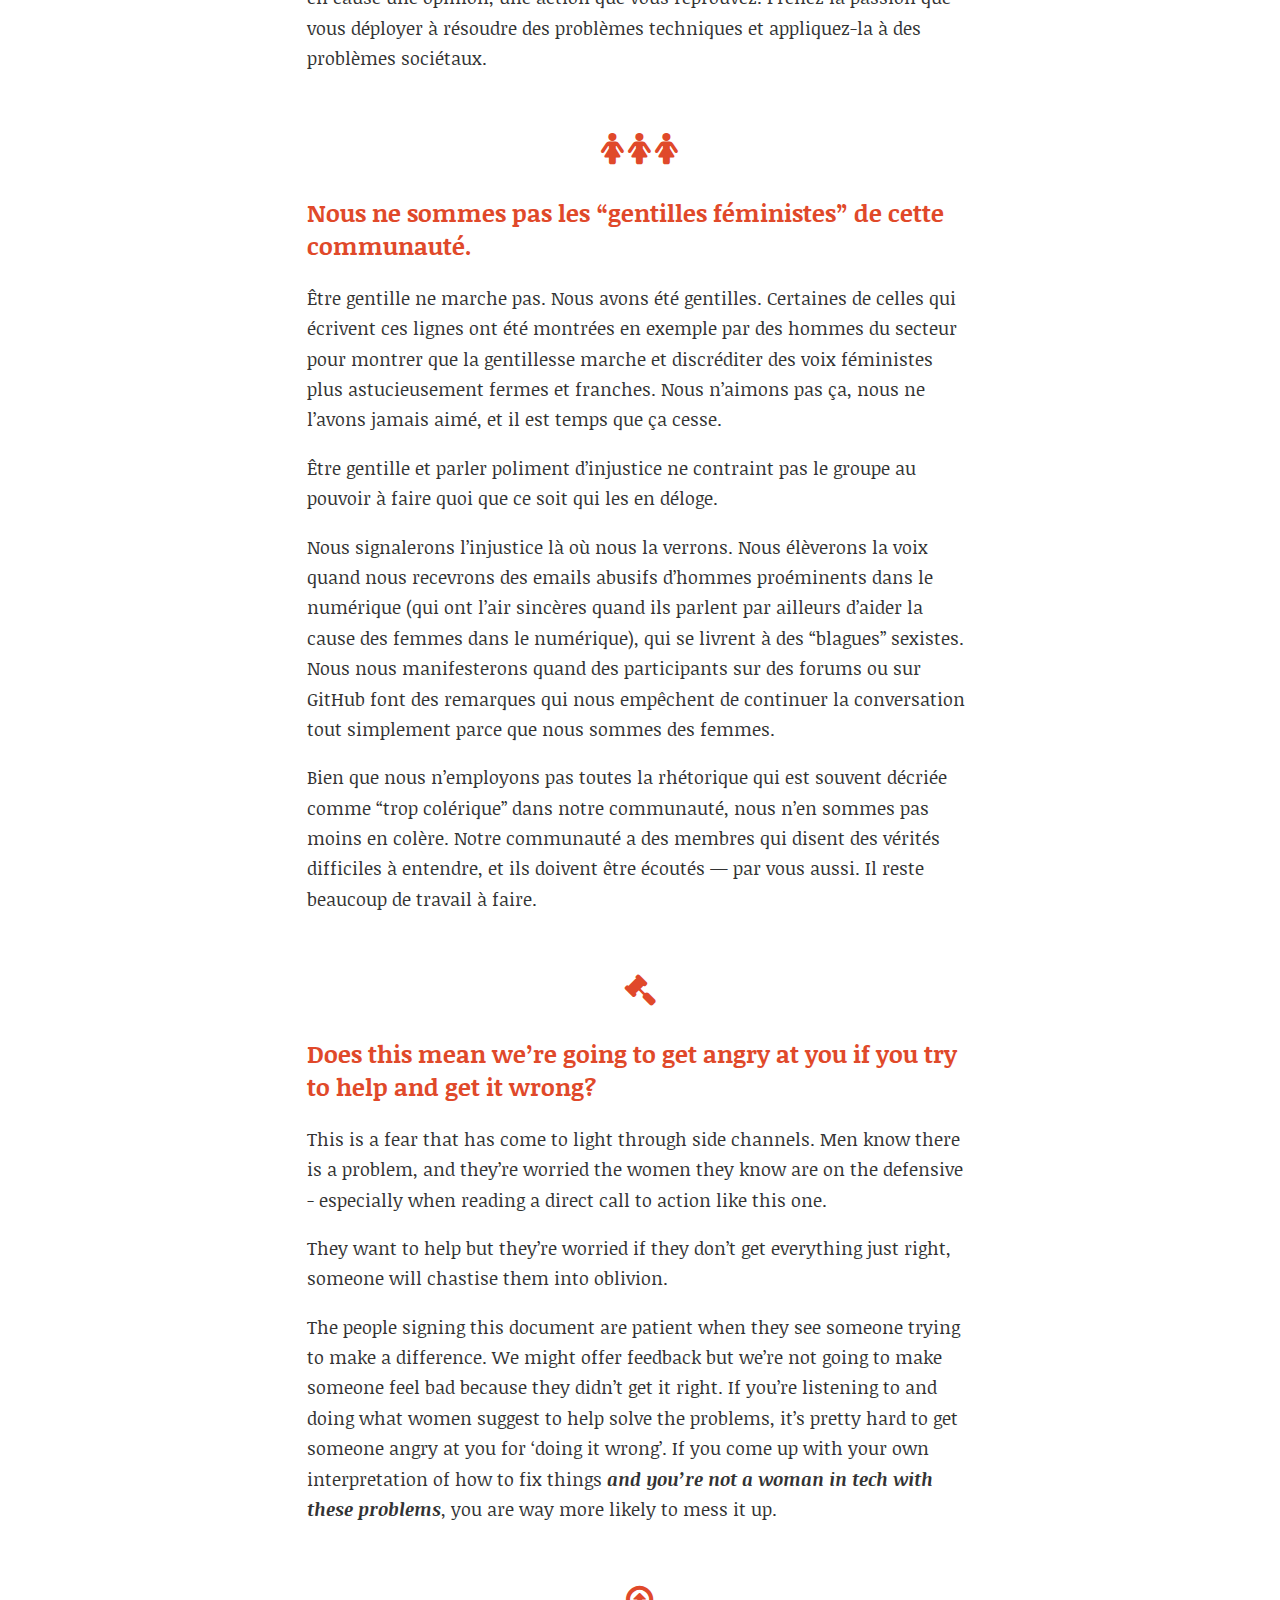
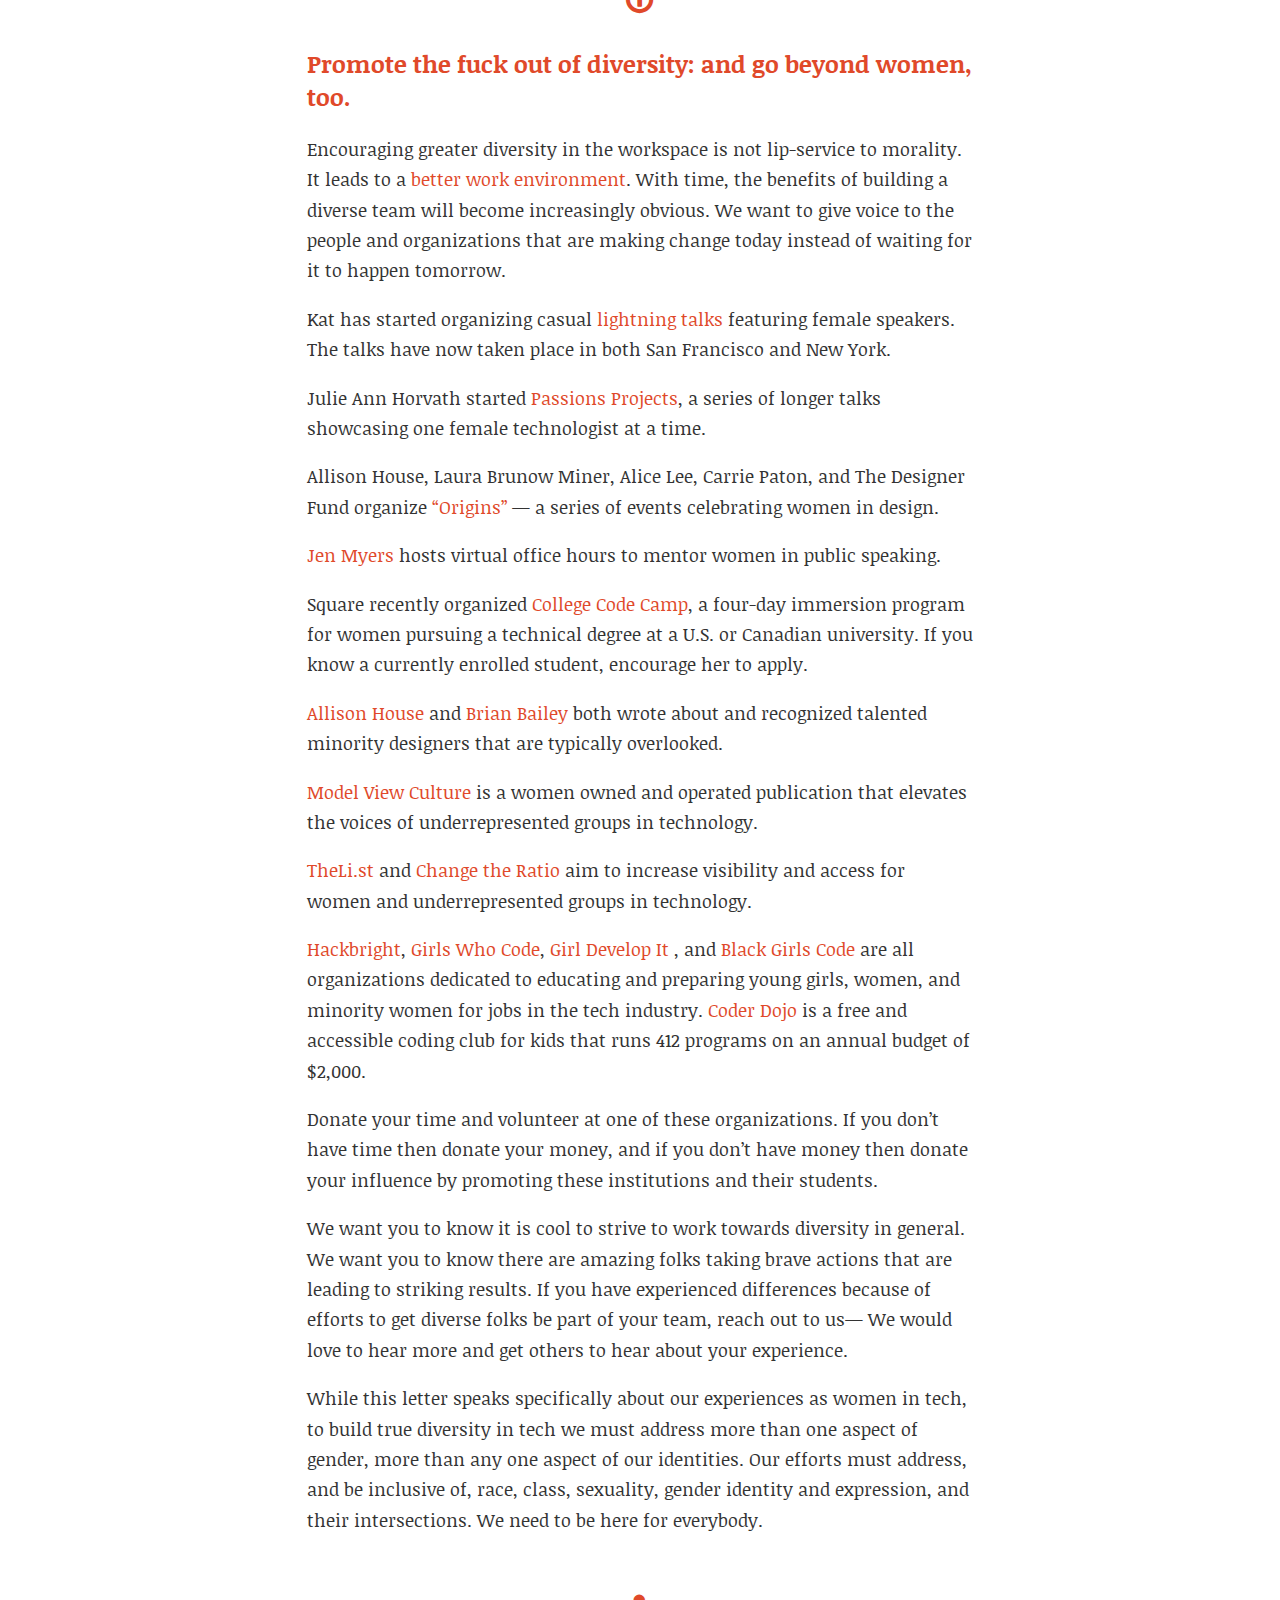
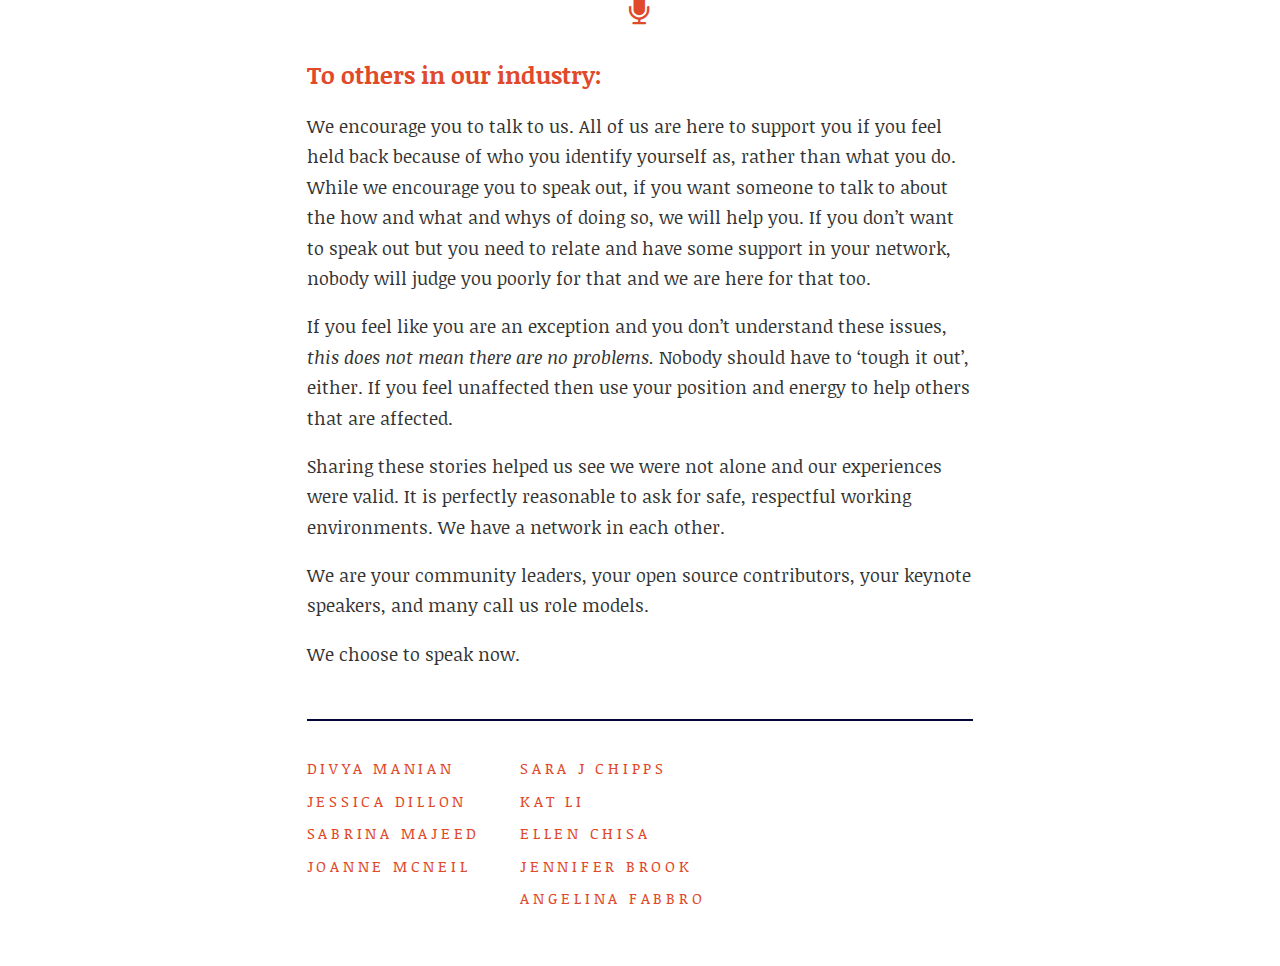
==== commit 39b453bb: "nice feminist" ====
--- a/fr/index.html
+++ b/fr/index.html
@@ -238,37 +238,33 @@
             que vous réprouvez. Prenez la passion que vous déployer à résoudre des problèmes
             techniques et appliquez-la à des problèmes sociétaux.
           </p>
-          <p>
-            Our industry is filled with very smart people. We know that you know how to find the
-            answers to questions you have and also how to challenge an opinion or action you
-            disagree with. Take that same passion that you would apply to technical problems, and
-            apply it to social ones.
-          </p>
           
           <span class="icons"><i class="fa fa-female fa-2x"></i> <i class="fa fa-female fa-2x"></i> <i class="fa fa-female fa-2x"></i></span>  
-          <h2>We are not the 'nice feminists' of this community.</h2>
-          <p>
-            Being nice doesn’t work. We’ve been nice. Some of us that wrote these have even been
-            paraded around by men in the industry for how nice we’ve been in trying to address the
-            social problems in tech as a way to discredit more vocal, astutely firm feminist voices.
-            We don’t like this, we’ve never liked it, and it needs to stop.
-          </p>
-          <p>
-            Being nice and talking politely about injustice does not compel the group in power to do
-            anything that unseats their power.
-          </p>
-          <p>
-            We will call out injustice when we see it. We will speak up when we get private abusive
-            emails from prominent males in tech (who sound sincere online to help the cause of women
-            in tech), indulging in ‘harmless’ sexist jokes. We will speak up when people on forums
-            or GitHub make remarks that prevent us from forwarding the conversation just because we
-            happen to identify as women.
-          </p>
-          <p>
-            While not all of us might use the type of language and rhetoric that is often maligned
-            as ‘too angry’ in our community, we are just as angry. There are people in our community
-            who are speaking hard truths, and we need to listen - that means you too. There is work
-            to be done.
+          <h2>Nous ne sommes pas les “gentilles féministes” de cette communauté.</h2>
+          <p>
+            Être gentille ne marche pas. Nous avons été gentilles. Certaines de celles qui écrivent
+            ces lignes ont été montrées en exemple par des hommes du secteur pour montrer que la
+            gentillesse marche et discréditer des voix féministes plus astucieusement fermes et
+            franches. Nous n’aimons pas ça, nous ne l’avons jamais aimé, et il est temps que ça
+            cesse.
+          </p>
+          <p>
+            Être gentille et parler poliment d’injustice ne contraint pas le groupe au pouvoir
+            à faire quoi que ce soit qui les en déloge.
+          </p>
+          <p>
+            Nous signalerons l’injustice là où nous la verrons. Nous élèverons la voix quand nous
+            recevrons des emails abusifs d’hommes proéminents dans le numérique (qui ont l’air
+            sincères quand ils parlent par ailleurs d’aider la cause des femmes dans le numérique),
+            qui se livrent à des “blagues” sexistes. Nous nous manifesterons quand des participants
+            sur des forums ou sur GitHub font des remarques qui nous empêchent de continuer la
+            conversation tout simplement parce que nous sommes des femmes.
+          </p>
+          <p>
+            Bien que nous n’employons pas toutes la rhétorique qui est souvent décriée comme
+            “trop colérique” dans notre communauté, nous n’en sommes pas moins en colère. Notre
+            communauté a des membres qui disent des vérités difficiles à entendre, et ils doivent
+            être écoutés — par vous aussi. Il reste beaucoup de travail à faire.
           </p>
           
           <span class="icons"><i class="fa fa-gavel fa-2x"></i></span>
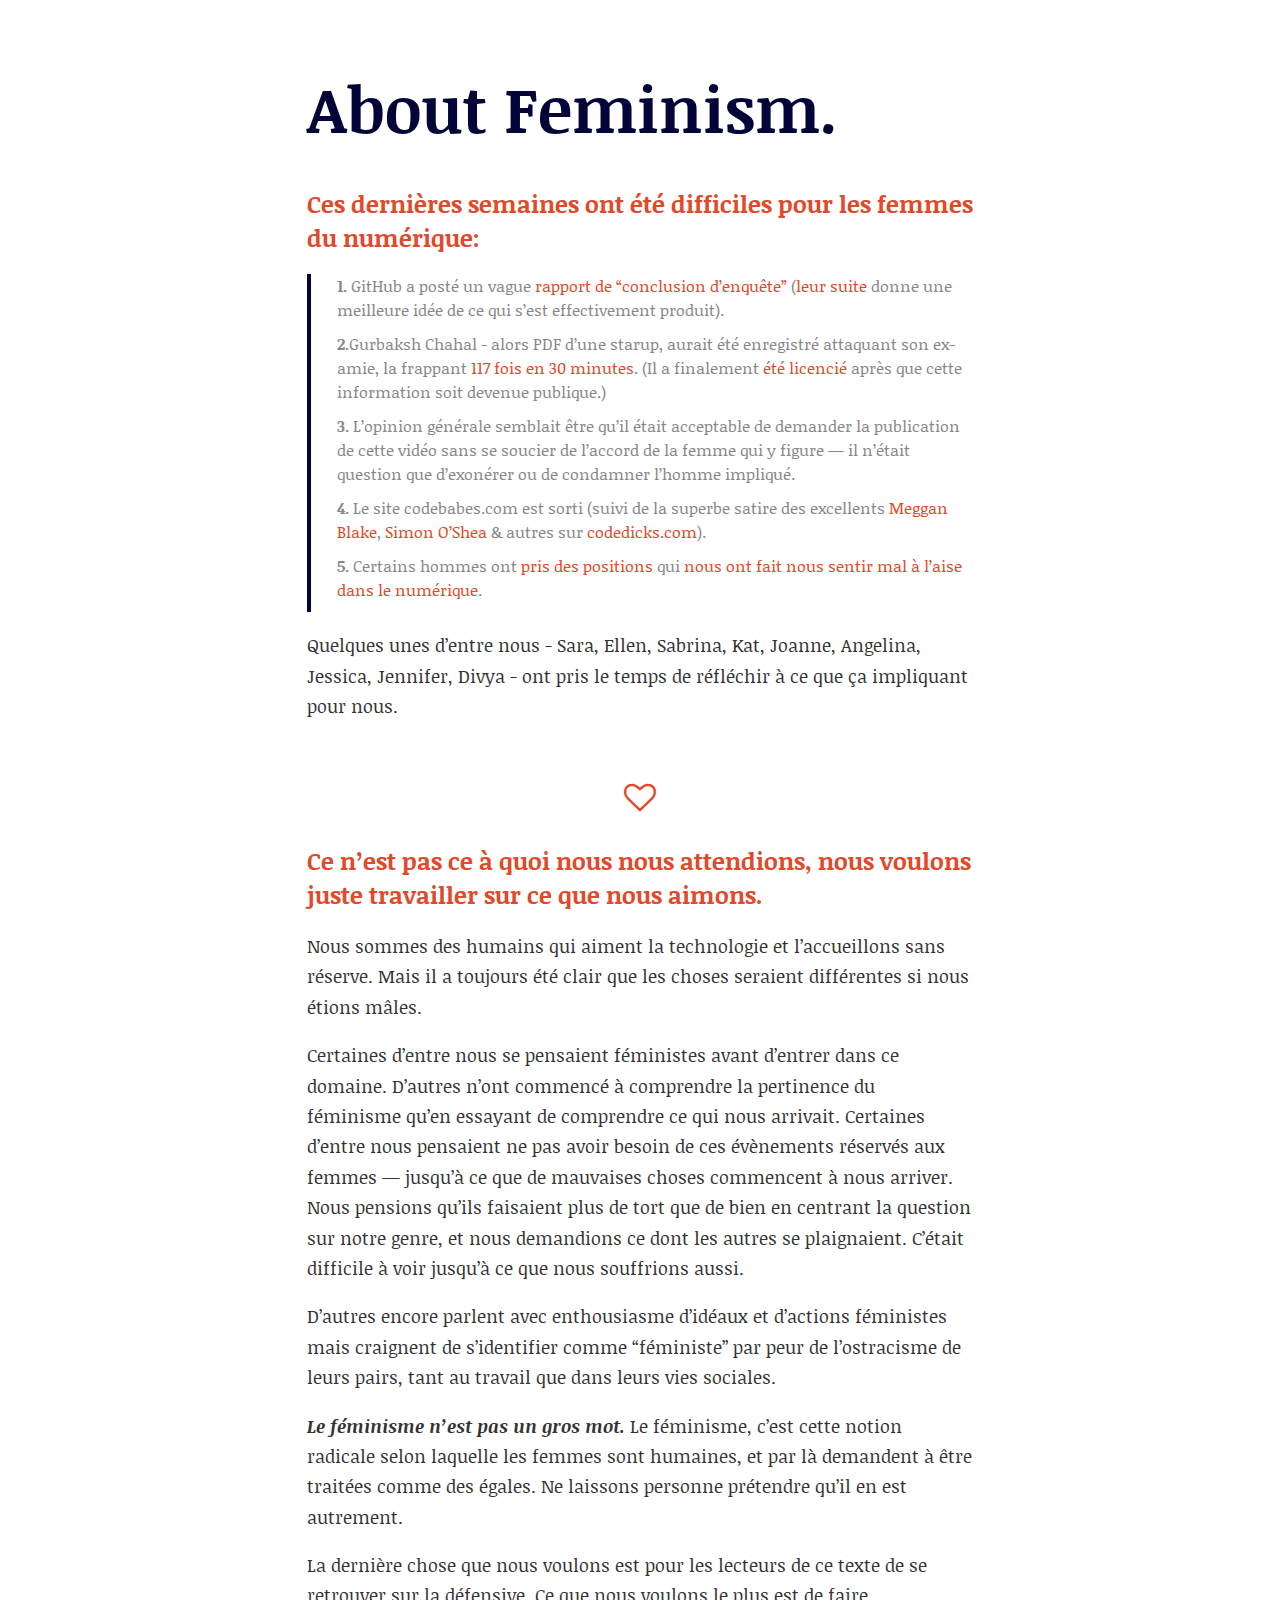
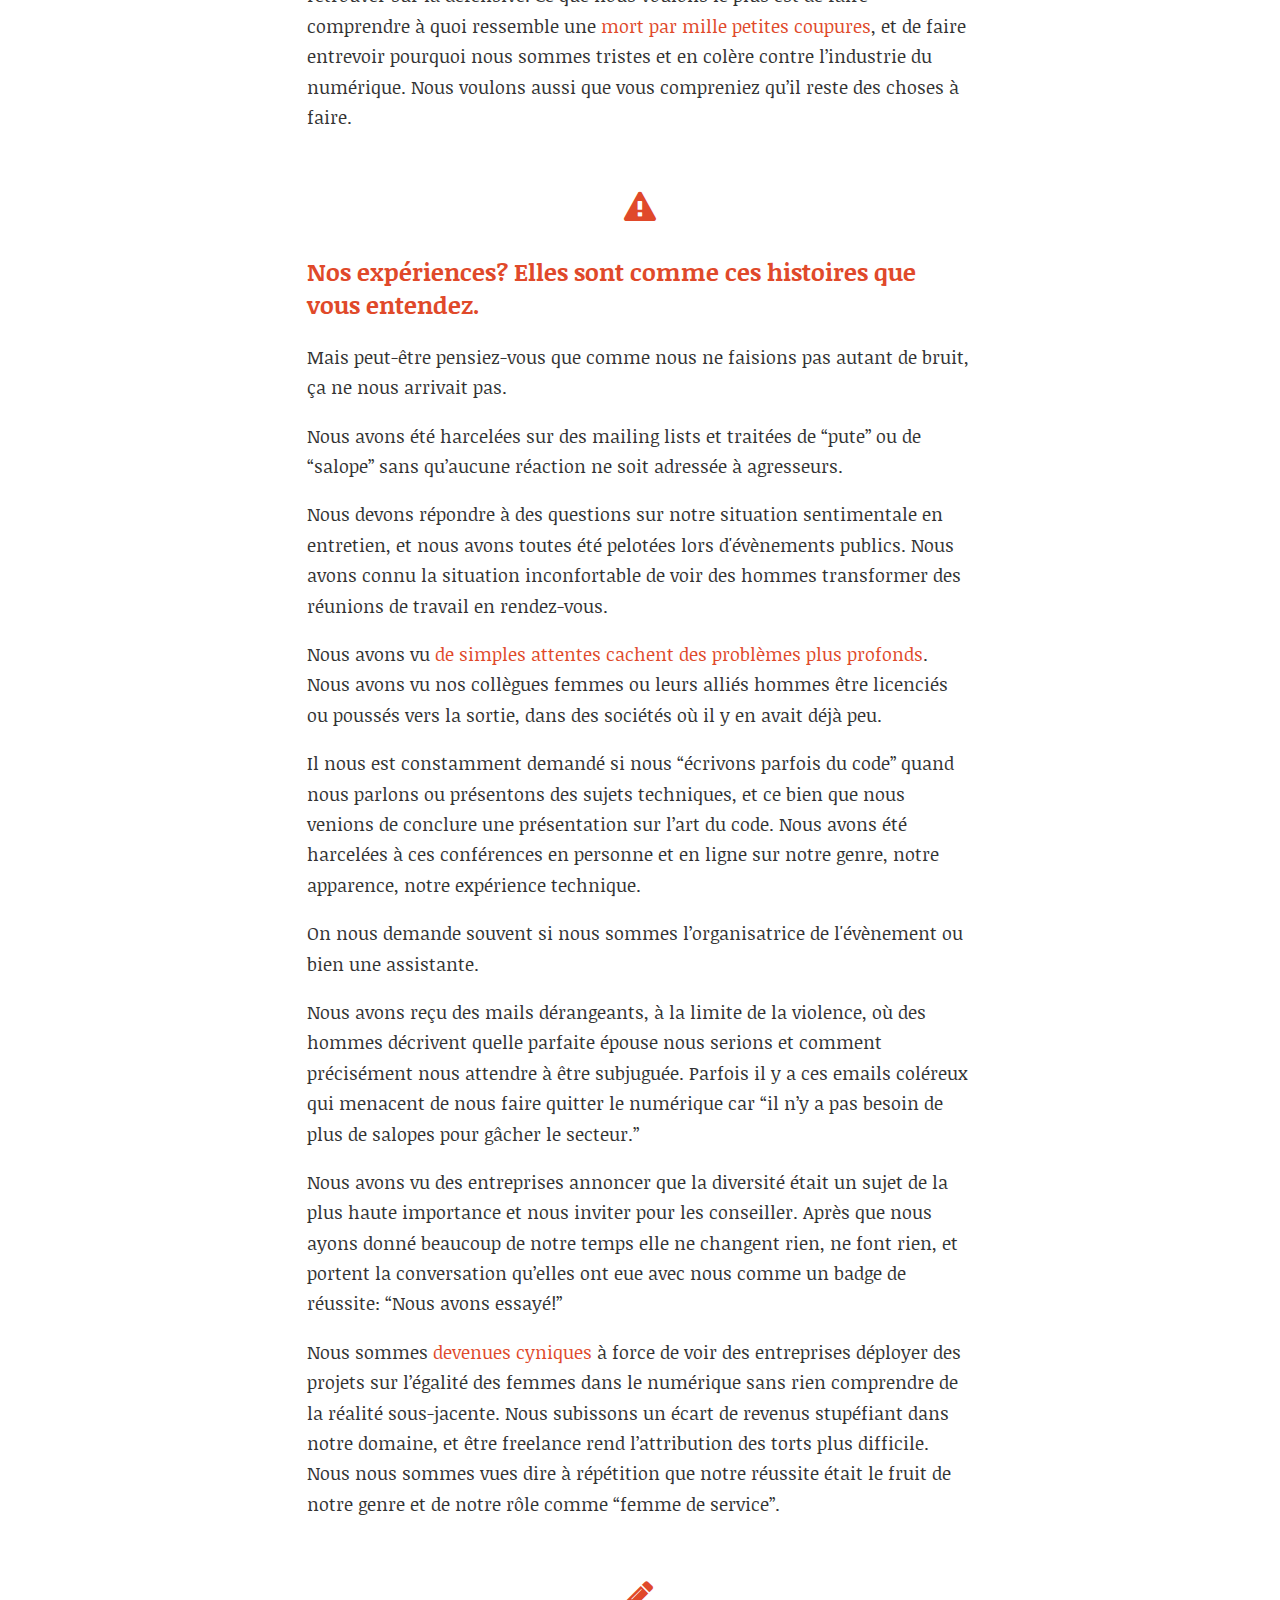
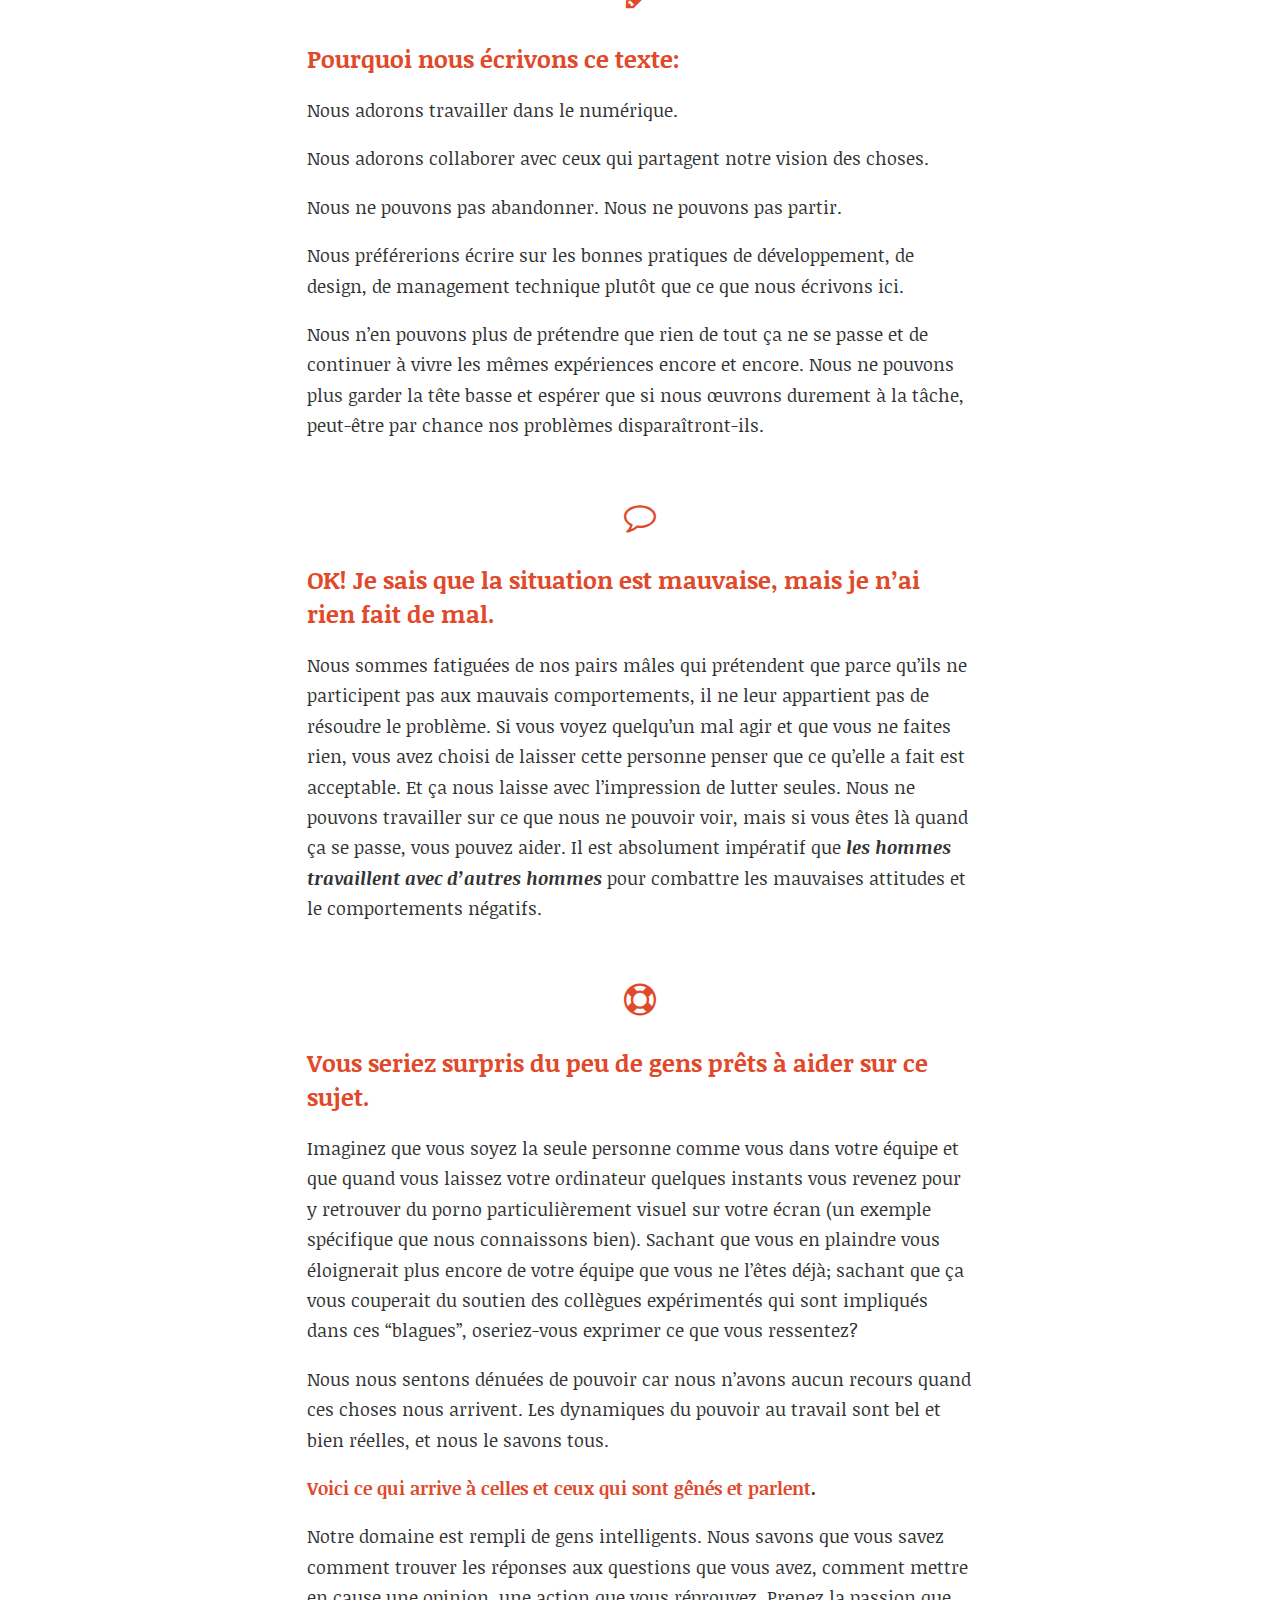
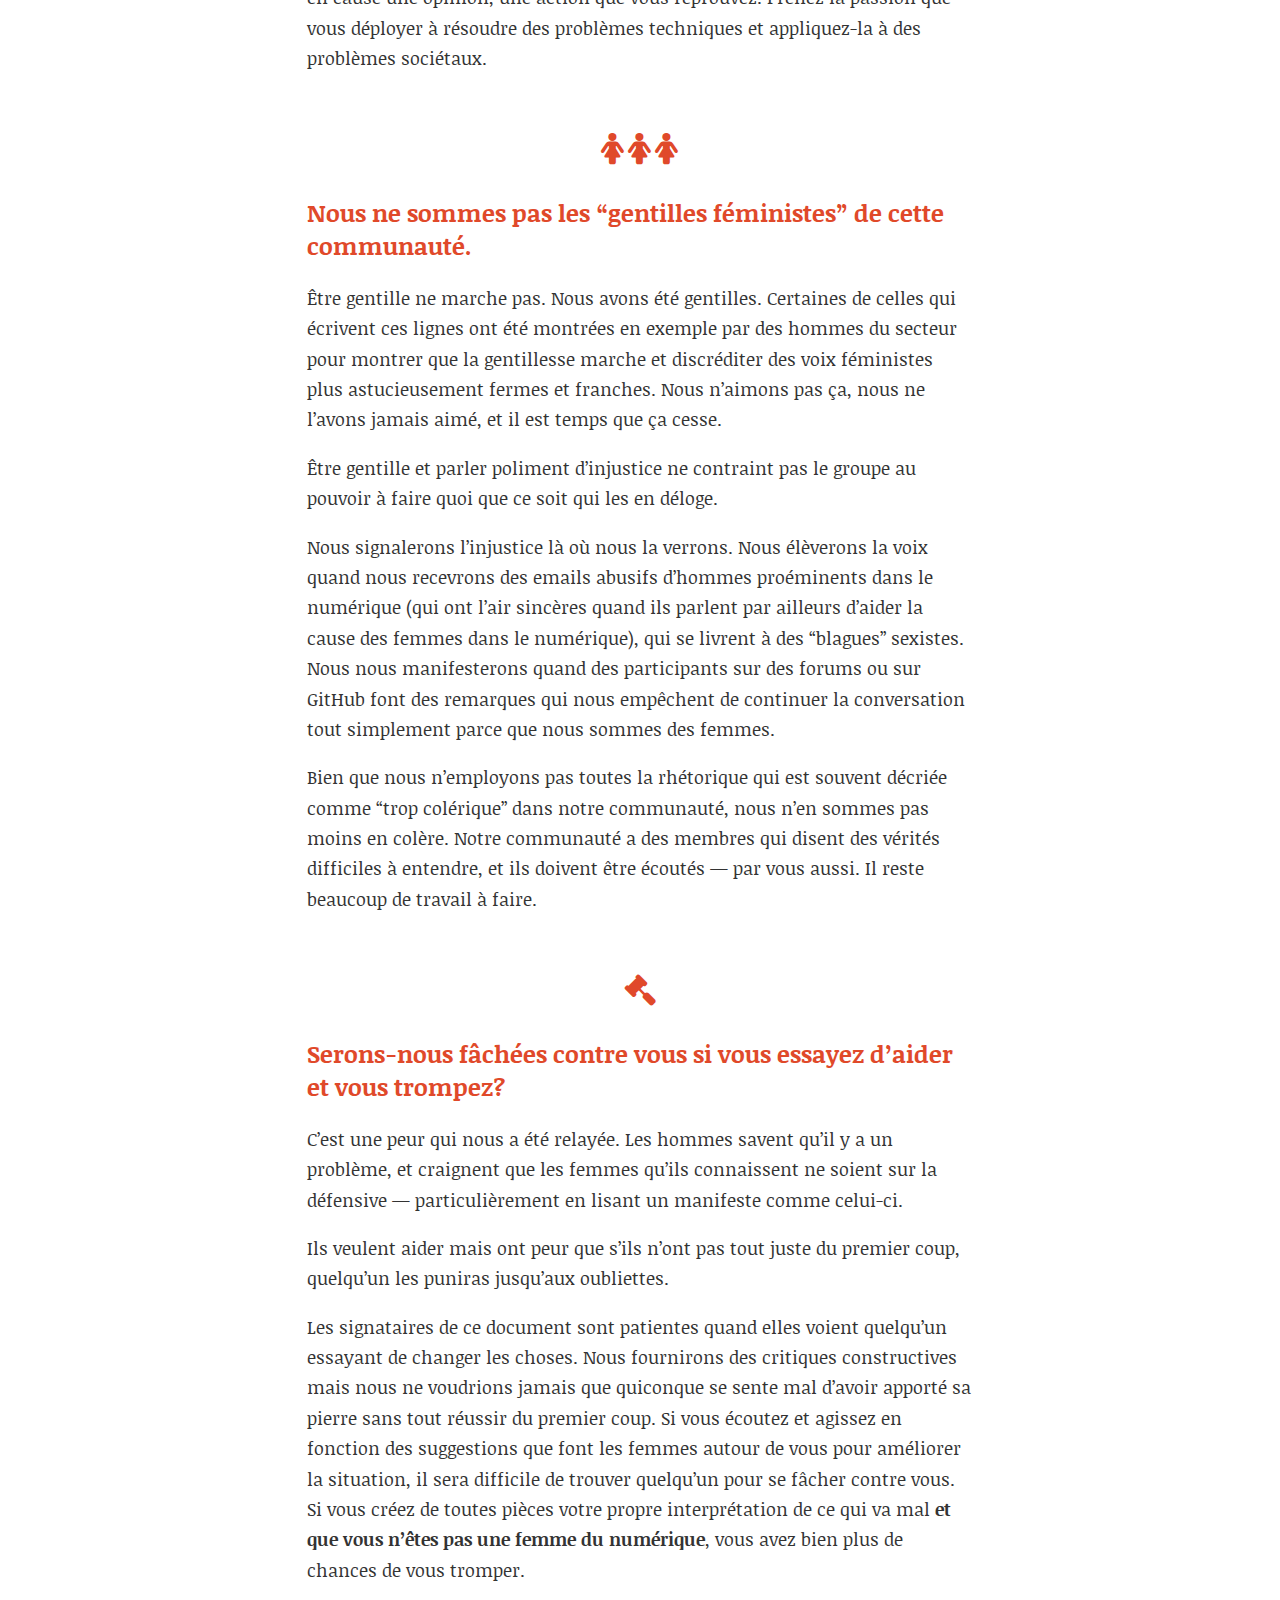
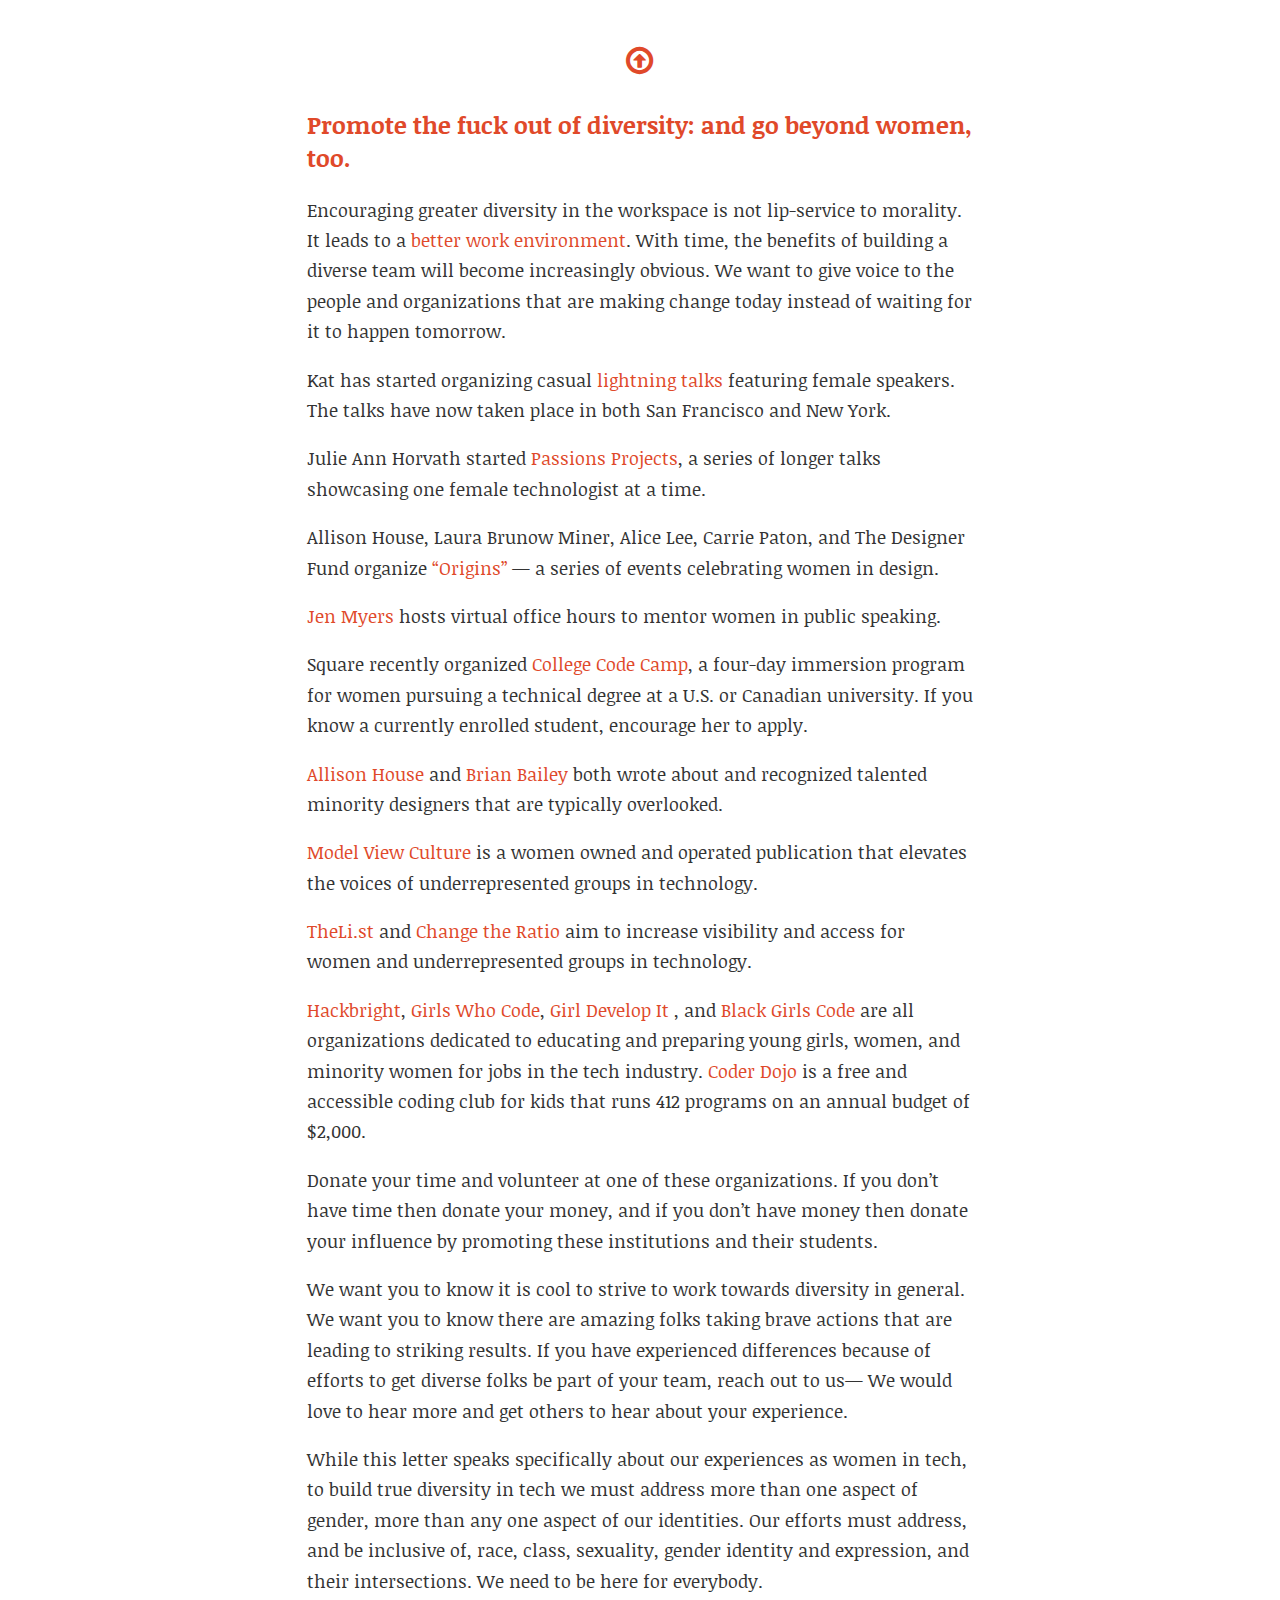
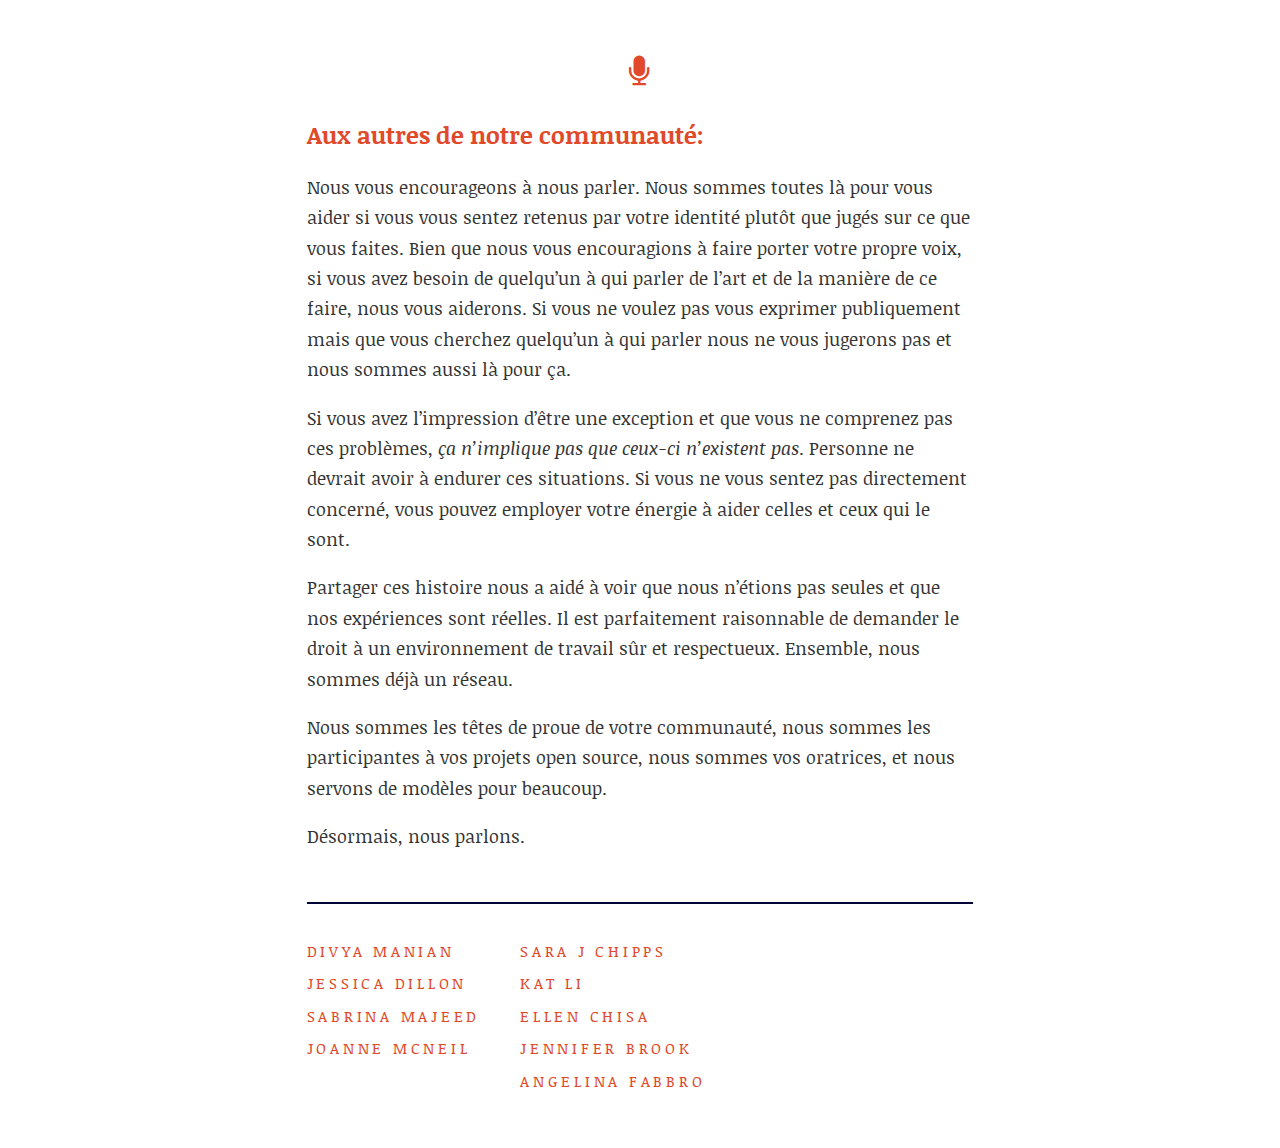
==== commit e0ca314c: "others" ====
--- a/fr/index.html
+++ b/fr/index.html
@@ -268,24 +268,26 @@
           </p>
           
           <span class="icons"><i class="fa fa-gavel fa-2x"></i></span>
-          <h2>Does this mean we’re going to get angry at you if you try to help and get it wrong?</h2>
-          <p>
-            This is a fear that has come to light through side channels. Men know there is a
-            problem, and they’re worried the women they know are on the defensive - especially when
-            reading a direct call to action like this one.
-          </p>
-          <p>
-            They want to help but they’re worried if they don’t get everything just right, someone
-            will chastise them into oblivion.
-          </p>
-          <p>
-            The people signing this document are patient when they see someone trying to make a
-            difference. We might offer feedback but we’re not going to make someone feel bad because
-            they didn’t get it right. If you’re listening to and doing what women suggest to help
-            solve the problems, it’s pretty hard to get someone angry at you for ‘doing it wrong’.
-            If you come up with your own interpretation of how to fix things <i>and you’re not a
-            woman in tech with these problems</i>, you are way more likely to mess it up.
-          </p> 
+          <h2>Serons-nous fâchées contre vous si vous essayez d’aider et vous trompez?</h2>
+          <p>
+            C’est une peur qui nous a été relayée. Les hommes savent qu’il y a un problème, et
+            craignent que les femmes qu’ils connaissent ne soient sur la défensive — particulièrement
+            en lisant un manifeste comme celui-ci.
+          </p>
+          <p>
+            Ils veulent aider mais ont peur que s’ils n’ont pas tout juste du premier coup,
+            quelqu’un les puniras jusqu’aux oubliettes.
+          </p>
+          <p>
+            Les signataires de ce document sont patientes quand elles voient quelqu’un essayant de
+            changer les choses. Nous fournirons des critiques constructives mais nous ne
+            voudrions jamais que quiconque se sente mal d’avoir apporté sa pierre sans tout réussir
+            du premier coup. Si vous écoutez et agissez en fonction des suggestions que font les
+            femmes autour de vous pour améliorer la situation, il sera difficile de trouver quelqu’un
+            pour se fâcher contre vous. Si vous créez de toutes pièces votre propre interprétation
+            de ce qui va mal <b>et que vous n’êtes pas une femme du numérique</b>, vous avez bien
+            plus de chances de vous tromper.
+          </p>
           
           <span class="icons"><i class="fa fa-arrow-circle-o-up fa-2x"></i></span>
           <h2>Promote the fuck out of diversity: and go beyond women, too.</h2>
@@ -368,33 +370,34 @@
             for everybody.
           </p>
           
-          <span class="icons"><i class="fa fa-microphone fa-2x"></i></span>    
-          <h2>To others in our industry:</h2>
-          <p>
-            We encourage you to talk to us. All of us are here to support you if you feel held back
-            because of who you identify yourself as, rather than what you do. While we encourage you
-            to speak out, if you want someone to talk to about the how and what and whys of doing
-            so, we will help you. If you don’t want to speak out but you need to relate and have
-            some support in your network, nobody will judge you poorly for that and we are here for
-            that too.
-          </p>
-          <p>
-            If you feel like you are an exception and you don’t understand these issues, <em>this
-            does not mean there are no problems.</em> Nobody should have to ‘tough it out’, either.
-            If you feel unaffected then use your position and energy to help others that are
-            affected.
-          </p>
-          <p>
-            Sharing these stories helped us see we were not alone and our experiences were valid. It
-            is perfectly reasonable to ask for safe, respectful working environments. We have a
-            network in each other.
-          </p>
-          <p>
-            We are your community leaders, your open source contributors, your keynote speakers, and
-            many call us role models.
-          </p>
-          <p>
-            We choose to speak now.
+          <span class="icons"><i class="fa fa-microphone fa-2x"></i></span>
+          <h2>Aux autres de notre communauté:</h2>
+          <p>
+            Nous vous encourageons à nous parler. Nous sommes toutes là pour vous aider si vous vous
+            sentez retenus par votre identité plutôt que jugés sur ce que vous faites. Bien que nous
+            vous encouragions à faire porter votre propre voix, si vous avez besoin de quelqu’un à
+            qui parler de l’art et de la manière de ce faire, nous vous aiderons. Si vous ne voulez
+            pas vous exprimer publiquement mais que vous cherchez quelqu’un à qui parler nous ne
+            vous jugerons pas et nous sommes aussi là pour ça.
+          </p>
+          <p>
+            Si vous avez l’impression d’être une exception et que vous ne comprenez pas ces
+            problèmes, <em>ça n’implique pas que ceux-ci n’existent pas</em>. Personne ne devrait
+            avoir à endurer ces situations. Si vous ne vous sentez pas directement concerné, vous
+            pouvez employer votre énergie à aider celles et ceux qui le sont.
+          </p>
+          <p>
+            Partager ces histoire nous a aidé à voir que nous n’étions pas seules et que nos
+            expériences sont réelles. Il est parfaitement raisonnable de demander le droit à un
+            environnement de travail sûr et respectueux. Ensemble, nous sommes déjà un réseau.
+          </p>
+          <p>
+            Nous sommes les têtes de proue de votre communauté, nous sommes les participantes à
+            vos projets open source, nous sommes vos oratrices, et nous servons de modèles pour
+            beaucoup.
+          </p>
+          <p>
+            Désormais, nous parlons.
           </p>
                          
           <footer>
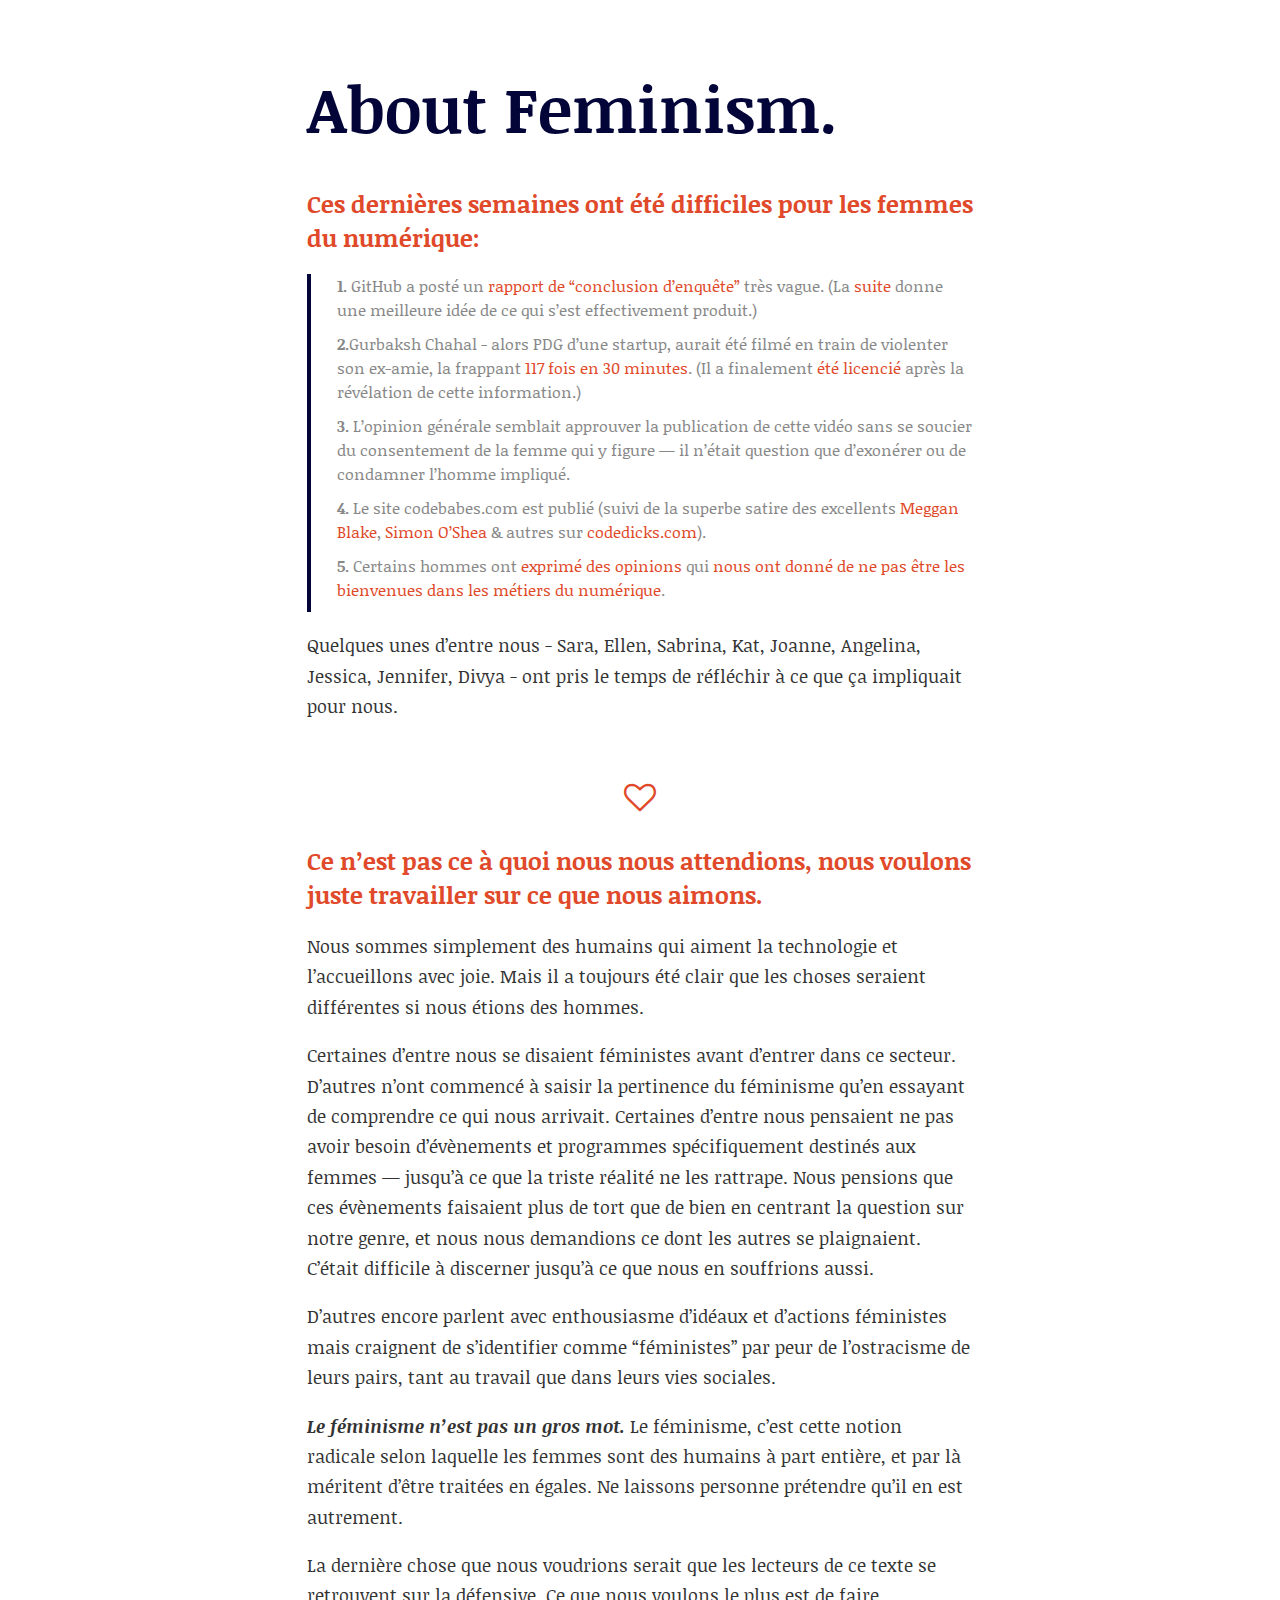
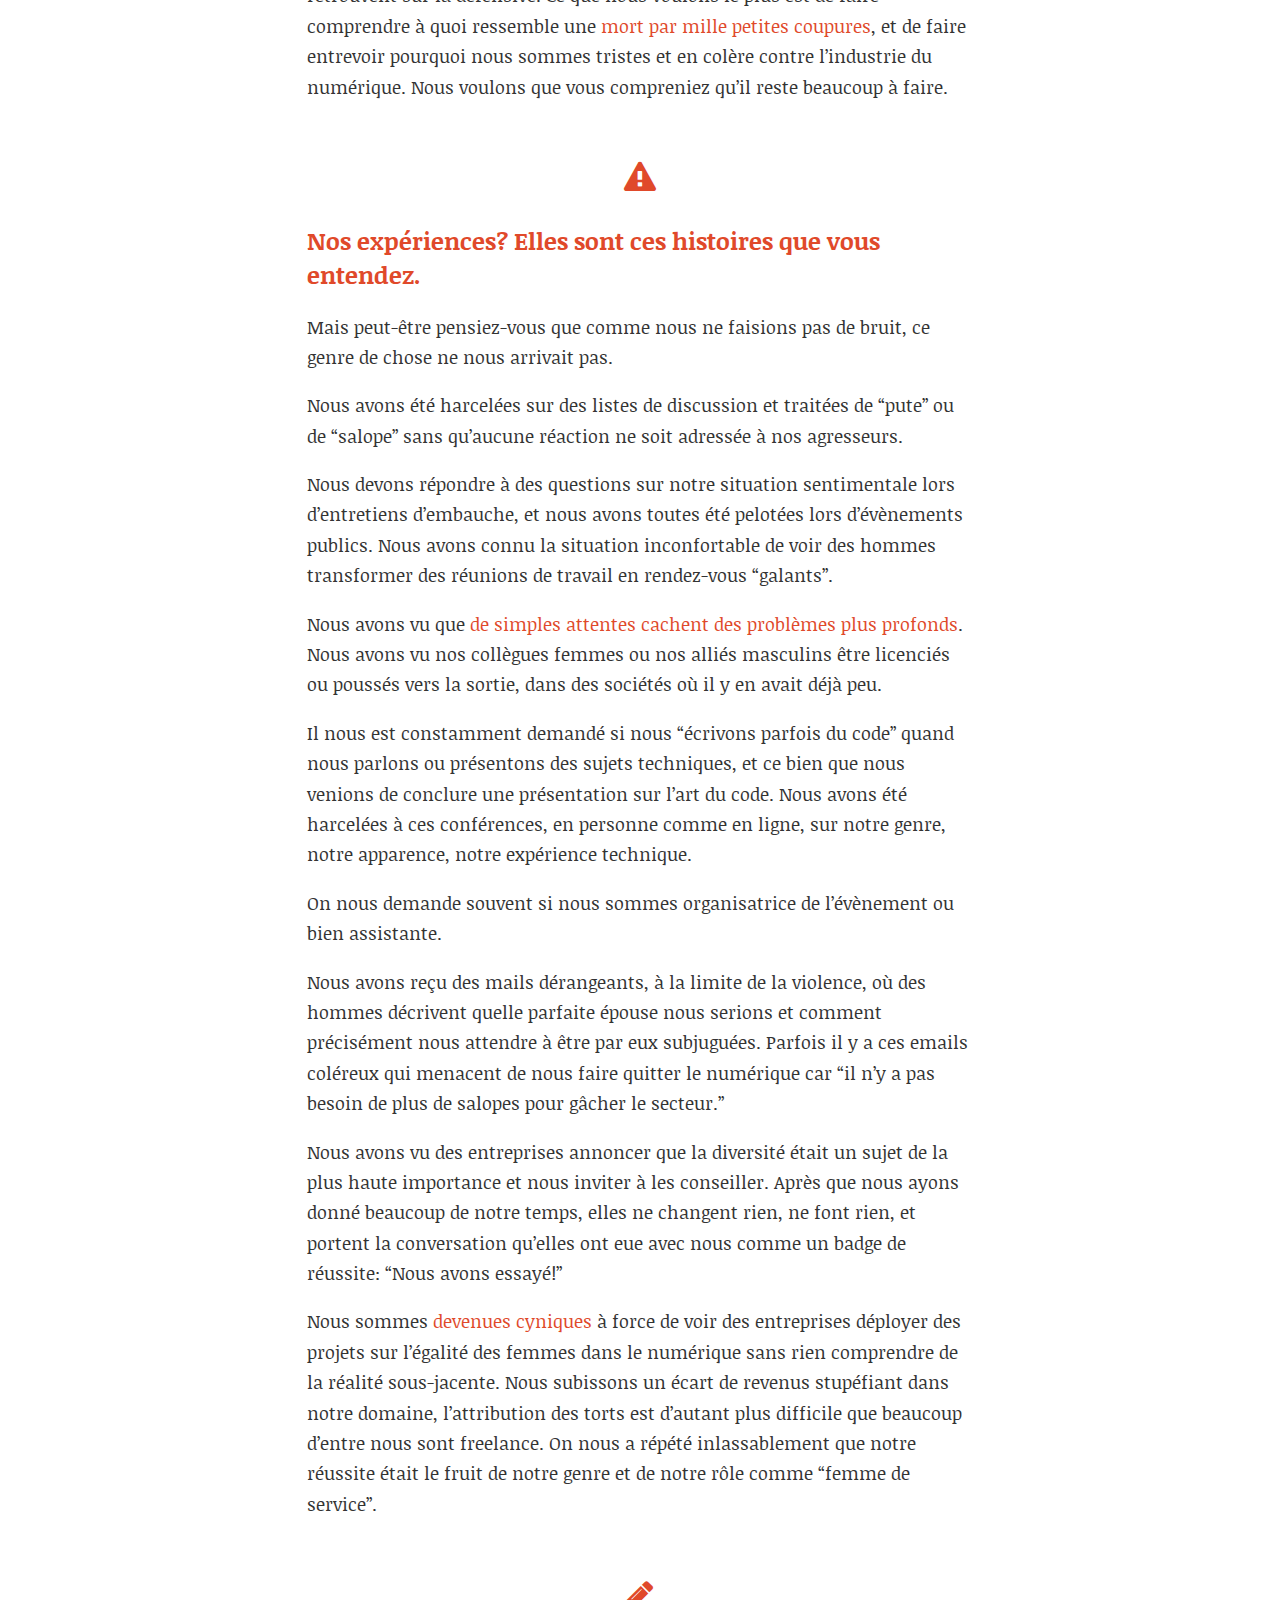
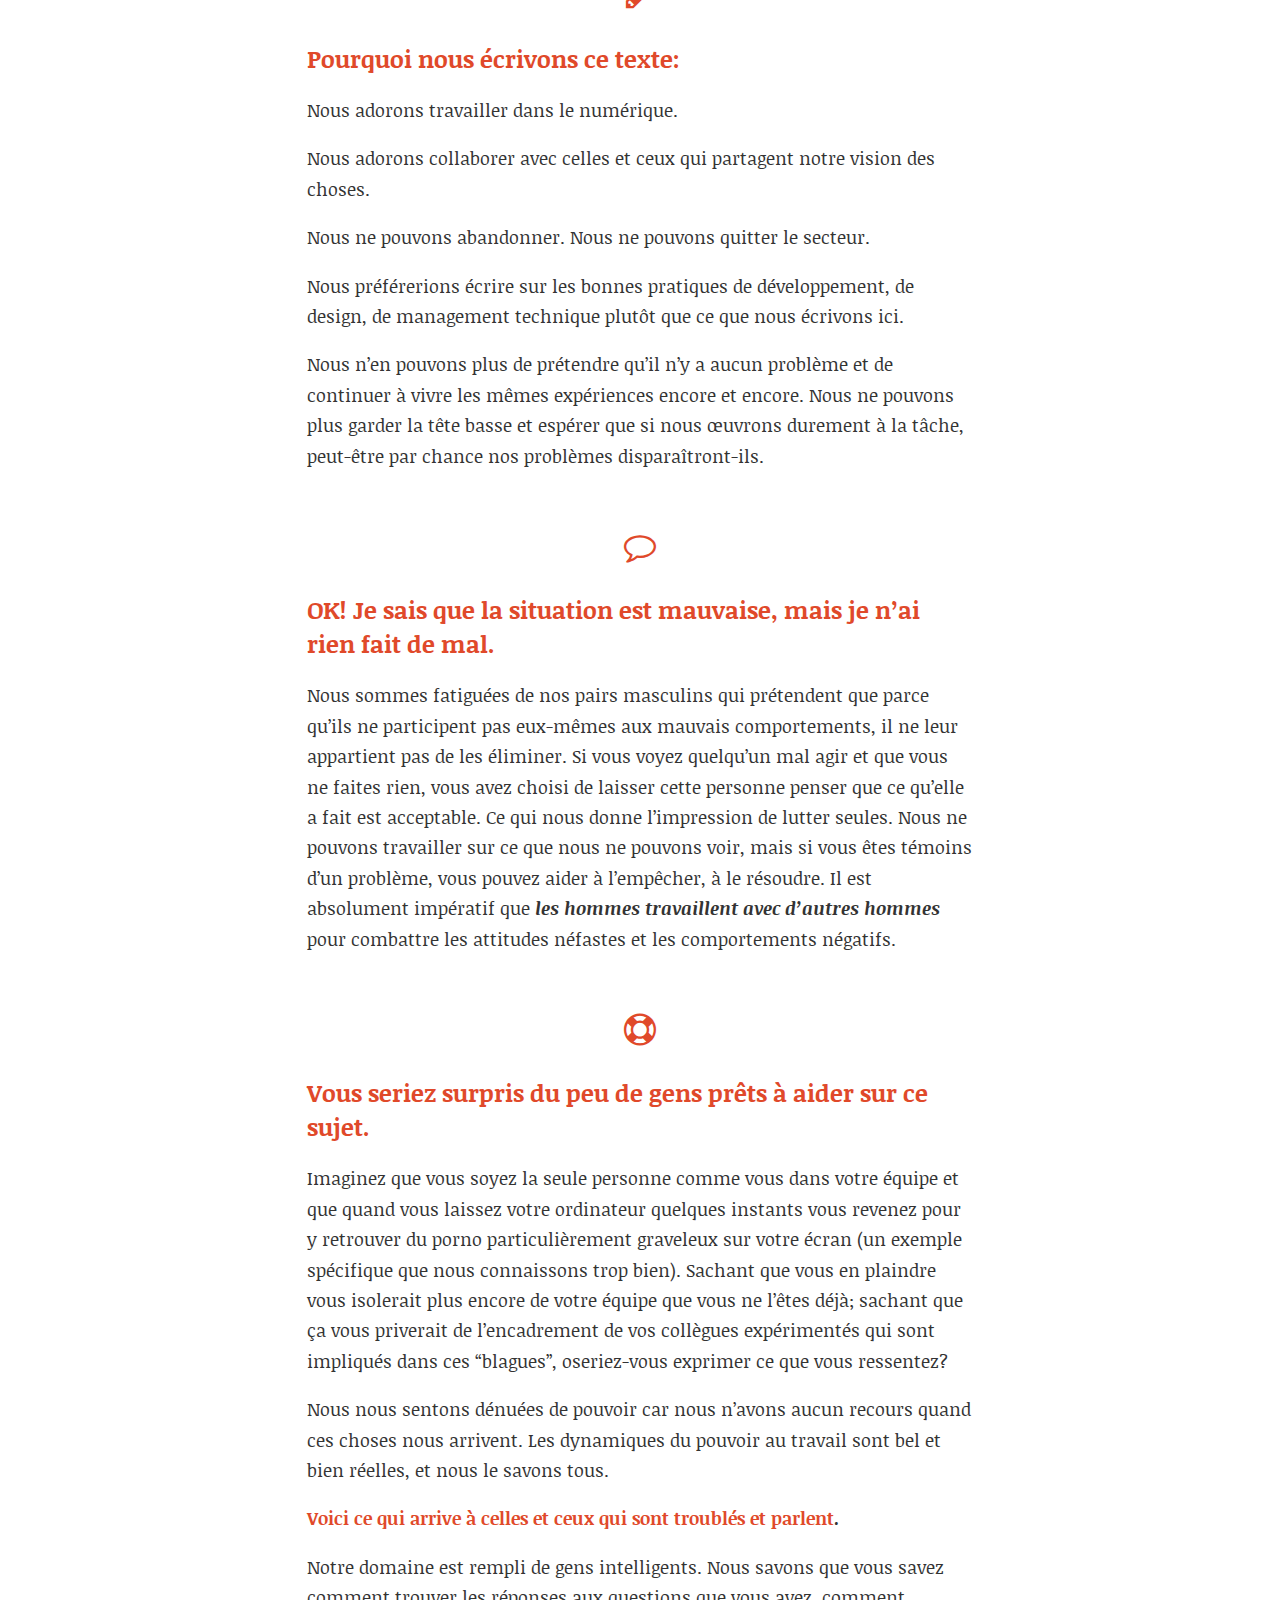
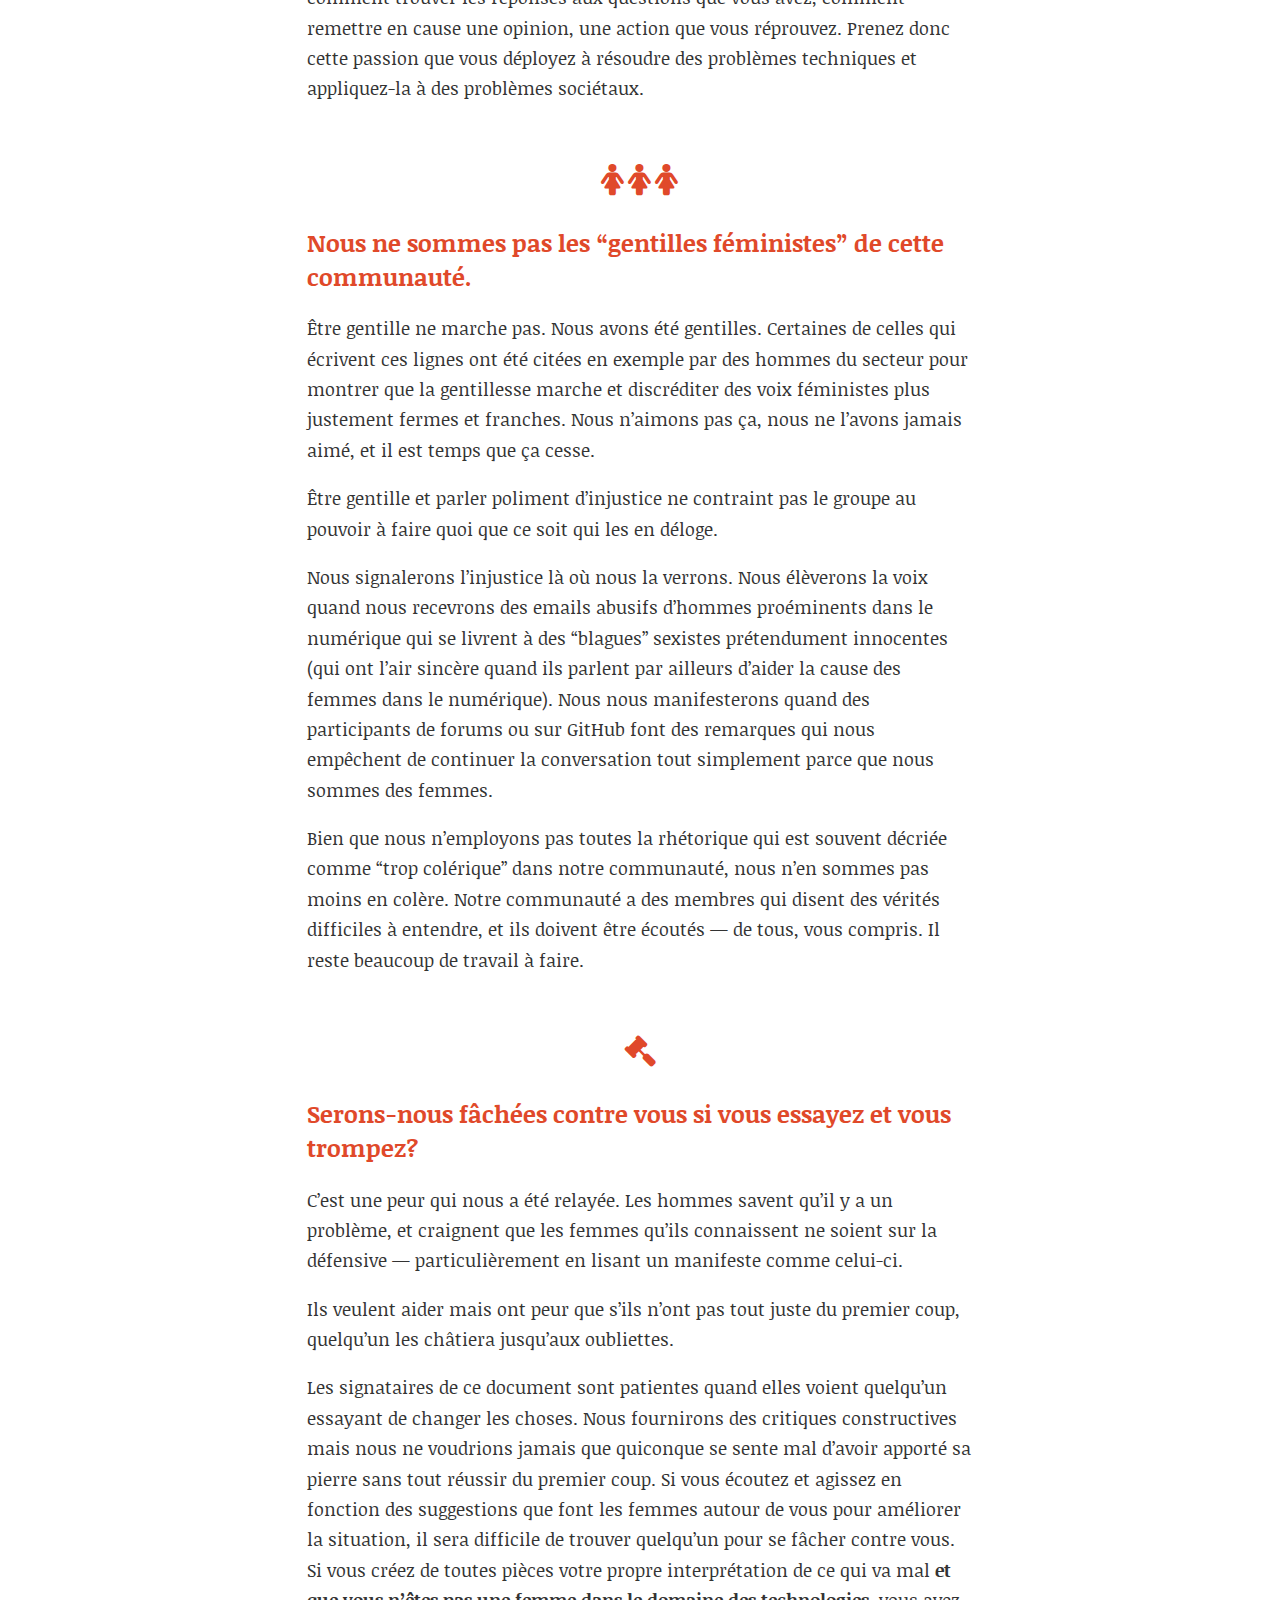
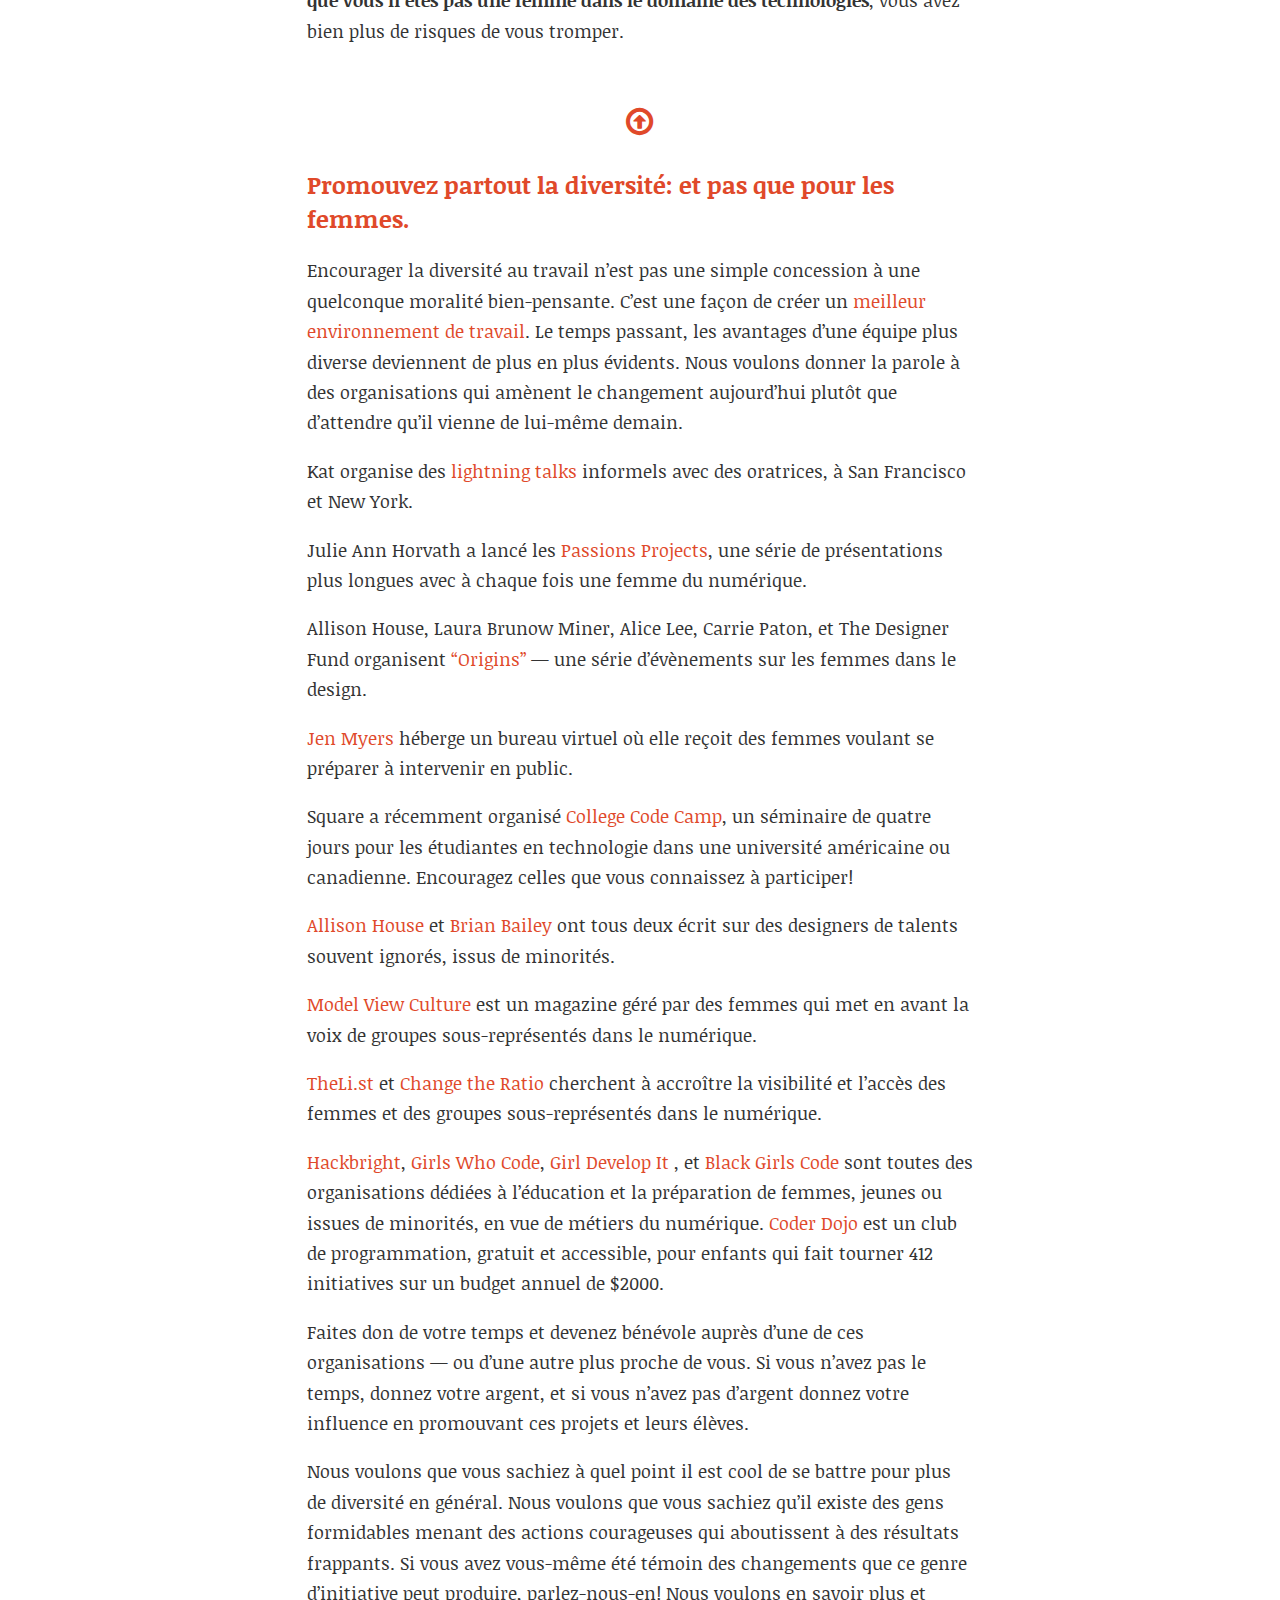
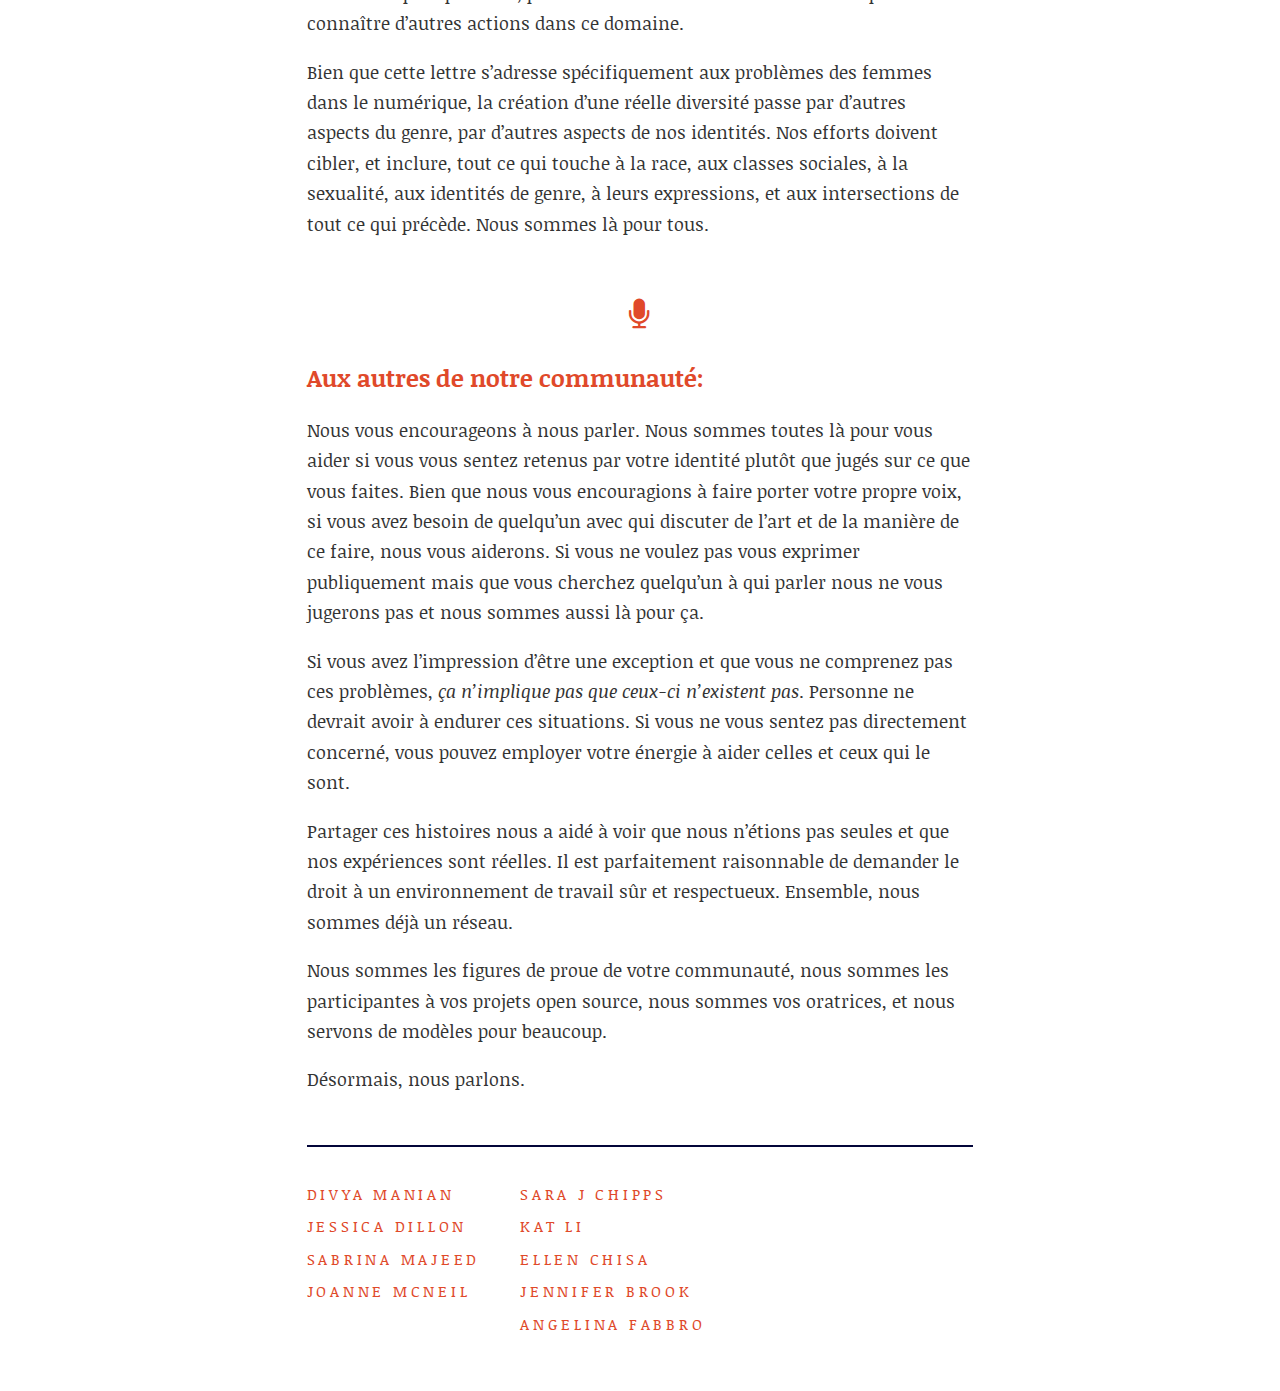
==== commit a218bb5f: "a few extra fixes from koalie" ====
--- a/fr/index.html
+++ b/fr/index.html
@@ -1,15 +1,16 @@
 <!DOCTYPE html>
-<html class="no-js" lang='fr'>
+<html class="no-js" lang="fr">
   <head>
     <meta charset="utf-8">
     <meta http-equiv="X-UA-Compatible" content="IE=edge,chrome=1">
+    <base target="_blank">
     <title>About Feminism</title>
     <meta name="description" content="">
     <meta name="viewport" content="width=device-width, initial-scale=1">
     <link rel="stylesheet" href="../css/normalize.min.css">
     <link rel="stylesheet" href="../css/main.css">
     <script src="../js/vendor/modernizr-2.6.2-respond-1.1.0.min.js"></script>
-    <link href='http://fonts.googleapis.com/css?family=Noticia+Text:400,700italic,700,400italic' rel='stylesheet'>
+    <link href="http://fonts.googleapis.com/css?family=Noticia+Text:400,700italic,700,400italic" rel="stylesheet">
     <link href="//netdna.bootstrapcdn.com/font-awesome/4.1.0/css/font-awesome.min.css" rel="stylesheet">
   </head>
   <body>
@@ -28,149 +29,147 @@
           <h2>Ces dernières semaines ont été difficiles pour les femmes du numérique:</h2>
           <ul>
             <li>
-              <b>1.</b> GitHub a posté un vague <a
-              href="https://github.com/blog/1823-results-of-the-github-investigation"
-              target="_blank">rapport de “conclusion d’enquête”</a> (<a
-              href="https://github.com/blog/1826-follow-up-to-the-investigation-results">leur
-              suite</a> donne une meilleure idée de ce qui s’est effectivement produit).
+              <b>1.</b> GitHub a posté un <a
+              href="https://github.com/blog/1823-results-of-the-github-investigation">rapport de 
+              “conclusion d’enquête”</a> très vague. (La <a
+              href="https://github.com/blog/1826-follow-up-to-the-investigation-results">
+              suite</a> donne une meilleure idée de ce qui s’est effectivement produit.)
             </li>
             <li>
-              <b>2.</b>Gurbaksh Chahal - alors PDF d’une starup, aurait été enregistré attaquant son
+              <b>2.</b>Gurbaksh Chahal - alors PDG d’une startup, aurait été filmé en train de violenter son
               ex-amie, la frappant <a
               href="http://www.businessinsider.com/radiumone-ceo-executive-assistant-lawsuit-2014-4">117
               fois en 30 minutes</a>. (Il a finalement <a
               href="http://recode.net/2014/04/27/exclusive-ceo-gurbaskh-chahal-fired-by-radiumone-board/">été
-              licencié</a> après que cette information soit devenue publique.)
+              licencié</a> après la révélation de cette information.)
             </li>
             <li>
-              <b>3.</b> L’opinion générale semblait être qu’il était acceptable de demander la
-              publication de cette vidéo sans se soucier de l’accord de la femme qui y figure — il
-              n’était question que d’exonérer ou de condamner l’homme impliqué.
+              <b>3.</b> L’opinion générale semblait approuver la publication de cette vidéo sans se
+              soucier du consentement de la femme qui y figure — il n’était question que d’exonérer
+              ou de condamner l’homme impliqué.
             </li>
             <li>
-              <b>4.</b> Le site codebabes.com est sorti (suivi de la superbe satire des excellents
-              <a href="https://twitter.com/wewentsolar" target="_blank">Meggan Blake</a>, <a
-              href="https://twitter.com/simon_oshea" target="_blank">Simon O’Shea</a> &amp; autres
-              sur <a href="http://codedicks.com/philosophy.html"
-              target="_blank">codedicks.com</a>).
+              <b>4.</b> Le site codebabes.com est publié (suivi de la superbe satire des excellents
+              <a href="https://twitter.com/wewentsolar">Meggan Blake</a>, <a
+              href="https://twitter.com/simon_oshea">Simon O’Shea</a> &amp; autres
+              sur <a href="http://codedicks.com/philosophy.html">codedicks.com</a>).
             </li>
             <li>
               <b>5.</b> Certains hommes ont
-              <a href="http://jacobian.org/writing/what-can-men-do/"
-              target="_blank">pris des positions</a> qui <a
-              href="http://blog.ellenchisa.com/2014/04/22/im-angry-because-im-afraid/"
-              target="_blank">nous ont fait nous sentir mal à l’aise dans le numérique</a>.
+              <a href="http://jacobian.org/writing/what-can-men-do/">exprimé des opinions</a> qui <a
+              href="http://blog.ellenchisa.com/2014/04/22/im-angry-because-im-afraid/">nous ont donné
+              de ne pas être les bienvenues dans les métiers du numérique</a>.
             </li>
           </ul>
           <p>
             Quelques unes d’entre nous - Sara, Ellen, Sabrina, Kat, Joanne, Angelina, Jessica, 
-            Jennifer, Divya - ont pris le temps de réfléchir à ce que ça impliquant pour nous.
+            Jennifer, Divya - ont pris le temps de réfléchir à ce que ça impliquait pour nous.
           </p>
 
           <span class="icons"><i class="fa fa-heart-o fa-2x"></i></span>
           <h2>Ce n’est pas ce à quoi nous nous attendions, nous voulons juste travailler sur ce que nous aimons.</h2>
           <p>
-            Nous sommes des humains qui aiment la technologie et l’accueillons sans réserve. Mais il
-            a toujours été clair que les choses seraient différentes si nous étions mâles.
-          </p>
-          <p>
-            Certaines d’entre nous se pensaient féministes avant d’entrer dans ce domaine. D’autres
-            n’ont commencé à comprendre la pertinence du féminisme qu’en essayant de comprendre ce
-            qui nous arrivait. Certaines d’entre nous pensaient ne pas avoir besoin de ces
-            évènements réservés aux femmes — jusqu’à ce que de mauvaises choses commencent à nous
-            arriver. Nous pensions qu’ils faisaient plus de tort que de bien en centrant la question
-            sur notre genre, et nous demandions ce dont les autres se plaignaient. C’était difficile
-            à voir jusqu’à ce que nous souffrions aussi.
+            Nous sommes simplement des humains qui aiment la technologie et l’accueillons avec joie.
+            Mais il a toujours été clair que les choses seraient différentes si nous étions des hommes.
+          </p>
+          <p>
+            Certaines d’entre nous se disaient féministes avant d’entrer dans ce secteur. D’autres
+            n’ont commencé à saisir la pertinence du féminisme qu’en essayant de comprendre ce
+            qui nous arrivait. Certaines d’entre nous pensaient ne pas avoir besoin d’évènements et
+            programmes spécifiquement destinés aux femmes — jusqu’à ce que la triste réalité ne les rattrape.
+            Nous pensions que ces évènements faisaient plus de tort que de bien en centrant la question
+            sur notre genre, et nous nous demandions ce dont les autres se plaignaient. C’était
+            difficile à discerner jusqu’à ce que nous en souffrions aussi.
           </p>
           <p>
             D’autres encore parlent avec enthousiasme d’idéaux et d’actions féministes mais craignent
-            de s’identifier comme “féministe” par peur de l’ostracisme de leurs pairs, tant au
+            de s’identifier comme “féministes” par peur de l’ostracisme de leurs pairs, tant au
             travail que dans leurs vies sociales.
           </p>
           <p>
             <i>Le féminisme n’est pas un gros mot.</i> Le féminisme, c’est cette notion radicale
-            selon laquelle les femmes sont humaines, et par là demandent à être traitées comme des
-            égales. Ne laissons personne prétendre qu’il en est autrement.
-          </p>
-          <p>
-            La dernière chose que nous voulons est pour les lecteurs de ce texte de se retrouver
+            selon laquelle les femmes sont des humains à part entière, et par là méritent d’être
+            traitées en égales. Ne laissons personne prétendre qu’il en est autrement.
+          </p>
+          <p>
+            La dernière chose que nous voudrions serait que les lecteurs de ce texte se retrouvent
             sur la défensive. Ce que nous voulons le plus est de faire comprendre à quoi ressemble
-            une <a href='http://en.wikipedia.org/wiki/Death_by_a_thousand_cuts' target="_blank">mort
+            une <a href="http://en.wikipedia.org/wiki/Death_by_a_thousand_cuts">mort
             par mille petites coupures</a>, et de faire entrevoir pourquoi nous sommes tristes et
-            en colère contre l’industrie du numérique. Nous voulons aussi que vous compreniez qu’il
-            reste des choses à faire.
+            en colère contre l’industrie du numérique. Nous voulons que vous compreniez qu’il
+            reste beaucoup à faire.
           </p>
 
           <span class="icons"><i class="fa fa-exclamation-triangle fa-2x"></i></span>
-          <h2>Nos expériences? Elles sont comme ces histoires que vous entendez.</h2>
-          <p>
-            Mais peut-être pensiez-vous que comme nous ne faisions pas autant de bruit, ça ne nous
-            arrivait pas.
-          </p>
-          <p>
-            Nous avons été harcelées sur des mailing lists et traitées de “pute” ou de “salope”
-            sans qu’aucune réaction ne soit adressée à agresseurs.
-          </p>
-          <p>
-            Nous devons répondre à des questions sur notre situation sentimentale en entretien, et
-            nous avons toutes été pelotées lors d'évènements publics. Nous avons connu la situation
-            inconfortable de voir des hommes transformer des réunions de travail en rendez-vous.
-          </p>
-          <p>
-            Nous avons vu <a href="https://medium.com/theli-st-medium/79643e226c6a"
-            target="_blank">de simples attentes cachent des problèmes plus profonds</a>. Nous avons
-            vu nos collègues femmes ou leurs alliés hommes être licenciés ou poussés vers la sortie,
-            dans des sociétés où il y en avait déjà peu.
+          <h2>Nos expériences? Elles sont ces histoires que vous entendez.</h2>
+          <p>
+            Mais peut-être pensiez-vous que comme nous ne faisions pas de bruit, ce genre de chose
+            ne nous arrivait pas.
+          </p>
+          <p>
+            Nous avons été harcelées sur des listes de discussion et traitées de “pute” ou de “salope”
+            sans qu’aucune réaction ne soit adressée à nos agresseurs.
+          </p>
+          <p>
+            Nous devons répondre à des questions sur notre situation sentimentale lors d’entretiens
+            d’embauche, et nous avons toutes été pelotées lors d’évènements publics. Nous avons
+            connu la situation inconfortable de voir des hommes transformer des réunions de travail
+            en rendez-vous “galants”.
+          </p>
+          <p>
+            Nous avons vu que <a href="https://medium.com/theli-st-medium/79643e226c6a">de simples 
+            attentes cachent des problèmes plus profonds</a>. Nous avons vu nos collègues femmes ou
+            nos alliés masculins être licenciés ou poussés vers la sortie, dans des sociétés où il y
+            en avait déjà peu.
           </p>
           <p>
             Il nous est constamment demandé si nous “écrivons parfois du code” quand nous parlons ou
             présentons des sujets techniques, et ce bien que nous venions de conclure une présentation
-            sur l’art du code. Nous avons été harcelées à ces conférences en personne et en ligne
+            sur l’art du code. Nous avons été harcelées à ces conférences, en personne comme en ligne,
             sur notre genre, notre apparence, notre expérience technique.
           </p>
           <p>
-            On nous demande souvent si nous sommes l’organisatrice de l'évènement ou bien une
-            assistante.
+            On nous demande souvent si nous sommes organisatrice de l’évènement ou bien assistante.
           </p>
           <p>
             Nous avons reçu des mails dérangeants, à la limite de la violence, où des hommes
             décrivent quelle parfaite épouse nous serions et comment précisément nous attendre à
-            être subjuguée. Parfois il y a ces emails coléreux qui menacent de nous faire quitter
+            être par eux subjuguées. Parfois il y a ces emails coléreux qui menacent de nous faire quitter
             le numérique car “il n’y a pas besoin de plus de salopes pour gâcher le secteur.”
           </p>
           <p>
             Nous avons vu des entreprises annoncer que la diversité était un sujet de la plus haute
-            importance et nous inviter pour les conseiller. Après que nous ayons donné beaucoup de
-            notre temps elle ne changent rien, ne font rien, et portent la conversation qu’elles ont
+            importance et nous inviter à les conseiller. Après que nous ayons donné beaucoup de
+            notre temps, elles ne changent rien, ne font rien, et portent la conversation qu’elles ont
             eue avec nous comme un badge de réussite: “Nous avons essayé!”
           </p>
           <p>
-            Nous sommes <a href="https://medium.com/technology-invention-and-more/e2f7619e0c9"
-            target="_blank">devenues cyniques</a> à force de voir des entreprises déployer des
-            projets sur l’égalité des femmes dans le numérique sans rien comprendre de la réalité
-            sous-jacente. Nous subissons un écart de revenus stupéfiant dans notre domaine, et
-            être freelance rend l’attribution des torts plus difficile. Nous nous sommes vues dire
-            à répétition que notre réussite était le fruit de notre genre et de notre rôle comme
+            Nous sommes <a href="https://medium.com/technology-invention-and-more/e2f7619e0c9">devenues
+            cyniques</a> à force de voir des entreprises déployer des projets sur l’égalité des
+            femmes dans le numérique sans rien comprendre de la réalité sous-jacente. Nous subissons
+            un écart de revenus stupéfiant dans notre domaine, l’attribution des torts est d’autant
+            plus difficile que beaucoup d’entre nous sont freelance. On nous a répété inlassablement
+            que notre réussite était le fruit de notre genre et de notre rôle comme
             “femme de service”.
           </p>
 
-          <span class="icons"><i class="fa fa-pencil fa-2x"></i></span>                       
+          <span class="icons"><i class="fa fa-pencil fa-2x"></i></span>
           <h2>Pourquoi nous écrivons ce texte:</h2>
           <p>
             Nous adorons travailler dans le numérique.
           </p> 
           <p>
-            Nous adorons collaborer avec ceux qui partagent notre vision des choses.
+            Nous adorons collaborer avec celles et ceux qui partagent notre vision des choses.
           </p> 
           <p>
-            Nous ne pouvons pas abandonner. Nous ne pouvons pas partir.
+            Nous ne pouvons abandonner. Nous ne pouvons quitter le secteur.
           </p> 
           <p>
             Nous préférerions écrire sur les bonnes pratiques de développement, de design, de
             management technique plutôt que ce que nous écrivons ici.
           </p>
           <p>
-            Nous n’en pouvons plus de prétendre que rien de tout ça ne se passe et de continuer à
+            Nous n’en pouvons plus de prétendre qu’il n’y a aucun problème et de continuer à
             vivre les mêmes expériences encore et encore. Nous ne pouvons plus garder la tête basse
             et espérer que si nous œuvrons durement à la tâche, peut-être par chance nos problèmes
             disparaîtront-ils.
@@ -179,25 +178,26 @@
           <span class="icons"><i class="fa fa-comment-o fa-2x"></i></span>
           <h2>OK! Je sais que la situation est mauvaise, mais je n’ai rien fait de mal.</h2>
           <p>
-            Nous sommes fatiguées de nos pairs mâles qui prétendent que parce qu’ils ne participent
-            pas aux mauvais comportements, il ne leur appartient pas de résoudre le problème. Si
+            Nous sommes fatiguées de nos pairs masculins qui prétendent que parce qu’ils ne participent
+            pas eux-mêmes aux mauvais comportements, il ne leur appartient pas de les éliminer. Si
             vous voyez quelqu’un mal agir et que vous ne faites rien, vous avez choisi de laisser
-            cette personne penser que ce qu’elle a fait est acceptable. Et ça nous laisse avec
-            l’impression de lutter seules. Nous ne pouvons travailler sur ce que nous ne pouvoir
-            voir, mais si vous êtes là quand ça se passe, vous pouvez aider. Il est absolument
-            impératif que <i>les hommes travaillent avec d’autres hommes</i> pour combattre les
-            mauvaises attitudes et le comportements négatifs.
-          </p>
-          
-          <span class="icons"><i class="fa fa-life-ring fa-2x"></i></span>                        
+            cette personne penser que ce qu’elle a fait est acceptable. Ce qui nous donne
+            l’impression de lutter seules. Nous ne pouvons travailler sur ce que nous ne pouvons
+            voir, mais si vous êtes témoins d’un problème, vous pouvez aider à l’empêcher, à le
+            résoudre. Il est absolument impératif que <i>les hommes travaillent avec d’autres
+            hommes</i> pour combattre les attitudes néfastes et les comportements négatifs.
+          </p>
+          
+          <span class="icons"><i class="fa fa-life-ring fa-2x"></i></span>
           <h2>Vous seriez surpris du peu de gens prêts à aider sur ce sujet.</h2>
           <p>
             Imaginez que vous soyez la seule personne comme vous dans votre équipe et que quand vous
             laissez votre ordinateur quelques instants vous revenez pour y retrouver du porno
-            particulièrement visuel sur votre écran (un exemple spécifique que nous connaissons
-            bien). Sachant que vous en plaindre vous éloignerait plus encore de votre équipe que
-            vous ne l’êtes déjà; sachant que ça vous couperait du soutien des collègues expérimentés
-            qui sont impliqués dans ces “blagues”, oseriez-vous exprimer ce que vous ressentez?
+            particulièrement graveleux sur votre écran (un exemple spécifique que nous connaissons
+            trop bien). Sachant que vous en plaindre vous isolerait plus encore de votre équipe
+            que vous ne l’êtes déjà; sachant que ça vous priverait de l’encadrement de vos collègues
+            expérimentés qui sont impliqués dans ces “blagues”, oseriez-vous exprimer ce que vous
+            ressentez?
           </p>
           <p>
             Nous nous sentons dénuées de pouvoir car nous n’avons aucun recours quand ces choses
@@ -206,36 +206,26 @@
           </p>
           <p>
             <b><a
-            href="http://www.theverge.com/2013/9/12/4693710/the-end-of-kindness-weev-and-the-cult-of-the-angry-young-man"
-            target="_blank">Voici</a>
-            <a
-            href="http://archive.today/20130110113908/jolieodell.wordpress.com/2010/03/16/why-sxsw-sucks/%23comment-1391"
-            target="_blank">ce</a>
-            <a href="http://blog.nerdchic.net/archives/705/"
-            target="_blank">qui</a>
-            <a href="https://medium.com/p/d96f431f4e8e"
-            target="_blank">arrive</a>
-            <a href="http://borderhouseblog.com/?p=5698"
-            target="_blank">à celles</a>
-            <a
-            href="http://www.feministfrequency.com/2012/07/image-based-harassment-and-visual-misogyny/"
-            target="_blank">et ceux</a>
-            <a
-            href="http://kateharding.net/2007/04/14/on-being-a-no-name-blogger-using-her-real-name/"
-            target="_blank">qui</a>
-            <a
-            href="http://www.buzzfeed.com/rachelzarrell/blogger-writes-about-being-called-a-whore-scientific-america"
-            target="_blank">sont</a>
-            <a
-            href="http://www.feministfrequency.com/2012/07/image-based-harassment-and-visual-misogyny/"
-            target="_blank">gênés</a>
-            <a href="https://medium.com/@geeekcore1/d96f431f4e8e"
-            target="_blank">et parlent</a>.</b>
+            href="http://www.theverge.com/2013/9/12/4693710/the-end-of-kindness-weev-and-the-cult-of-the-angry-young-man">Voici</a>
+            <a
+            href="http://archive.today/20130110113908/jolieodell.wordpress.com/2010/03/16/why-sxsw-sucks/%23comment-1391">ce</a>
+            <a href="http://blog.nerdchic.net/archives/705/">qui</a>
+            <a href="https://medium.com/p/d96f431f4e8e">arrive</a>
+            <a href="http://borderhouseblog.com/?p=5698">à celles</a>
+            <a
+            href="http://www.feministfrequency.com/2012/07/image-based-harassment-and-visual-misogyny/">et ceux</a>
+            <a
+            href="http://kateharding.net/2007/04/14/on-being-a-no-name-blogger-using-her-real-name/">qui</a>
+            <a
+            href="http://www.buzzfeed.com/rachelzarrell/blogger-writes-about-being-called-a-whore-scientific-america">sont</a>
+            <a
+            href="http://www.feministfrequency.com/2012/07/image-based-harassment-and-visual-misogyny/">troublés</a>
+            <a href="https://medium.com/@geeekcore1/d96f431f4e8e">et parlent</a>.</b>
           </p>
           <p>
             Notre domaine est rempli de gens intelligents. Nous savons que vous savez comment trouver
-            les réponses aux questions que vous avez, comment mettre en cause une opinion, une action
-            que vous réprouvez. Prenez la passion que vous déployer à résoudre des problèmes
+            les réponses aux questions que vous avez, comment remettre en cause une opinion, une action
+            que vous réprouvez. Prenez donc cette passion que vous déployez à résoudre des problèmes
             techniques et appliquez-la à des problèmes sociétaux.
           </p>
           
@@ -243,8 +233,8 @@
           <h2>Nous ne sommes pas les “gentilles féministes” de cette communauté.</h2>
           <p>
             Être gentille ne marche pas. Nous avons été gentilles. Certaines de celles qui écrivent
-            ces lignes ont été montrées en exemple par des hommes du secteur pour montrer que la
-            gentillesse marche et discréditer des voix féministes plus astucieusement fermes et
+            ces lignes ont été citées en exemple par des hommes du secteur pour montrer que la
+            gentillesse marche et discréditer des voix féministes plus justement fermes et
             franches. Nous n’aimons pas ça, nous ne l’avons jamais aimé, et il est temps que ça
             cesse.
           </p>
@@ -254,21 +244,21 @@
           </p>
           <p>
             Nous signalerons l’injustice là où nous la verrons. Nous élèverons la voix quand nous
-            recevrons des emails abusifs d’hommes proéminents dans le numérique (qui ont l’air
-            sincères quand ils parlent par ailleurs d’aider la cause des femmes dans le numérique),
-            qui se livrent à des “blagues” sexistes. Nous nous manifesterons quand des participants
-            sur des forums ou sur GitHub font des remarques qui nous empêchent de continuer la
-            conversation tout simplement parce que nous sommes des femmes.
+            recevrons des emails abusifs d’hommes proéminents dans le numérique qui se livrent à des
+            “blagues” sexistes prétendument innocentes (qui ont l’air sincère quand ils parlent par
+            ailleurs d’aider la cause des femmes dans le numérique). Nous nous manifesterons quand
+            des participants de forums ou sur GitHub font des remarques qui nous empêchent de
+            continuer la conversation tout simplement parce que nous sommes des femmes.
           </p>
           <p>
             Bien que nous n’employons pas toutes la rhétorique qui est souvent décriée comme
             “trop colérique” dans notre communauté, nous n’en sommes pas moins en colère. Notre
             communauté a des membres qui disent des vérités difficiles à entendre, et ils doivent
-            être écoutés — par vous aussi. Il reste beaucoup de travail à faire.
+            être écoutés — de tous, vous compris. Il reste beaucoup de travail à faire.
           </p>
           
           <span class="icons"><i class="fa fa-gavel fa-2x"></i></span>
-          <h2>Serons-nous fâchées contre vous si vous essayez d’aider et vous trompez?</h2>
+          <h2>Serons-nous fâchées contre vous si vous essayez et vous trompez?</h2>
           <p>
             C’est une peur qui nous a été relayée. Les hommes savent qu’il y a un problème, et
             craignent que les femmes qu’ils connaissent ne soient sur la défensive — particulièrement
@@ -276,7 +266,7 @@
           </p>
           <p>
             Ils veulent aider mais ont peur que s’ils n’ont pas tout juste du premier coup,
-            quelqu’un les puniras jusqu’aux oubliettes.
+            quelqu’un les châtiera jusqu’aux oubliettes.
           </p>
           <p>
             Les signataires de ce document sont patientes quand elles voient quelqu’un essayant de
@@ -285,89 +275,88 @@
             du premier coup. Si vous écoutez et agissez en fonction des suggestions que font les
             femmes autour de vous pour améliorer la situation, il sera difficile de trouver quelqu’un
             pour se fâcher contre vous. Si vous créez de toutes pièces votre propre interprétation
-            de ce qui va mal <b>et que vous n’êtes pas une femme du numérique</b>, vous avez bien
-            plus de chances de vous tromper.
+            de ce qui va mal <b>et que vous n’êtes pas une femme dans le domaine des
+            technologies</b>, vous avez bien plus de risques de vous tromper.
           </p>
           
           <span class="icons"><i class="fa fa-arrow-circle-o-up fa-2x"></i></span>
-          <h2>Promote the fuck out of diversity: and go beyond women, too.</h2>
-          <p>
-            Encouraging greater diversity in the workspace is not lip-service to morality. It leads
-            to a <a
-            href="http://99u.com/articles/16850/everything-youve-ever-wanted-to-know-about-teams"
-            target="_blank">better work environment</a>. With time, the benefits of building a
-            diverse team will become increasingly obvious. We want to give voice to the people and
-            organizations that are making change today instead of waiting for it to happen tomorrow.
-          </p>
-          <p>
-            Kat has started organizing casual <a href="https://stripe.com/events/lightningpies"
-            target="_blank">lightning talks</a> featuring female speakers. The talks have now taken
-            place in both San Francisco and New York.
-          </p>
-          <p>
-            Julie Ann Horvath started <a href="http://passion-projects.github.io/"
-            target="_blank">Passions Projects</a>, a series of longer talks showcasing one female
-            technologist at a time.
-          </p>
-          <p>
-            Allison House, Laura Brunow Miner, Alice Lee, Carrie Paton, and The Designer Fund
-            organize <a href="https://www.dropbox.com/origins" target="_blank">“Origins”</a> — a
-            series of events celebrating women in design.
-          </p>
-          <p>
-            <a href="http://ohours.org/jenmyers" target="_blank">Jen Myers</a> hosts virtual office
-            hours to mentor women in public speaking.
-          </p>
-          <p>
-            Square recently organized <a href="https://squareup.com/code-camp/college"
-            target="_blank">College Code Camp</a>, a four-day immersion program for women pursuing a
-            technical degree at a U.S. or Canadian university. If you know a currently enrolled
-            student, encourage her to apply.
-          </p>
-          <p>
-            <a href="http://allison.house/" target="_blank">Allison House</a> and <a
-            href="http://brianbailey.me/is-there-anybody-else-out-there" target="_blank">Brian
-            Bailey</a> both wrote about and recognized talented minority designers that are
-            typically overlooked.
-          </p>
-          <p>
-            <a href="http://modelviewculture.com/" target="_blank">Model View Culture</a> is a women
-            owned and operated publication that elevates the voices of underrepresented groups in
-            technology.
-          </p>
-          <p>
-            <a href="http://theli.st/" target="_blank">TheLi.st</a> and <a
-            href="http://changetheratio.com/">Change the Ratio</a> aim to increase visibility and
-            access for women and underrepresented groups in technology.
-          </p>
-          <p>
-            <a href="http://www.hackbrightacademy.com/" target="_blank">Hackbright</a>, <a
-            href="http://girlswhocode.com/" target="_blank">Girls Who Code</a>, <a
-            href="http://girldevelopit.com" target="_blank">Girl Develop It</a> , and <a
-            href="http://www.blackgirlscode.com/" target="_blank">Black Girls Code</a> are all
-            organizations dedicated to educating and preparing young girls, women, and minority
-            women for jobs in the tech industry. <a href="http://coderdojo.com/"
-            target="_blank">Coder Dojo</a> is a free and accessible coding club for kids that runs
-            412 programs on an annual budget of $2,000.
-          </p>
-          <p>
-            Donate your time and volunteer at one of these organizations. If you don’t have time
-            then donate your money, and if you don’t have money then donate your influence by
-            promoting these institutions and their students.
-          </p>
-          <p>
-            We want you to know it is cool to strive to work towards diversity in general. We want
-            you to know there are amazing folks taking brave actions that are leading to striking
-            results. If you have experienced differences because of efforts to get diverse folks be
-            part of your team, reach out to us— We would love to hear more and get others to hear
-            about your experience.
-          </p>
-          <p>
-            While this letter speaks specifically about our experiences as women in tech, to build
-            true diversity in tech we must address more than one aspect of gender, more than any one
-            aspect of our identities. Our efforts must address, and be inclusive of, race, class,
-            sexuality, gender identity and expression, and their intersections. We need to be here
-            for everybody.
+          <h2>Promouvez partout la diversité: et pas que pour les femmes.</h2>
+          <p>
+            Encourager la diversité au travail n’est pas une simple concession à une quelconque 
+            moralité bien-pensante. C’est une façon de créer un
+            <a
+            href="http://99u.com/articles/16850/everything-youve-ever-wanted-to-know-about-teams">meilleur
+            environnement de travail</a>. Le temps passant, les avantages d’une équipe plus diverse
+            deviennent de plus en plus évidents. Nous voulons donner la parole à des organisations
+            qui amènent le changement aujourd’hui plutôt que d’attendre qu’il vienne de lui-même
+            demain.
+          </p>
+          <p>
+            Kat organise des <a href="https://stripe.com/events/lightningpies">lightning talks</a>
+            informels avec des oratrices, à San Francisco et New York.
+          </p>
+          <p>
+            Julie Ann Horvath a lancé les <a href="http://passion-projects.github.io/">Passions Projects</a>, 
+            une série de présentations plus longues avec à chaque fois une femme du numérique.
+          </p>
+          <p>
+            Allison House, Laura Brunow Miner, Alice Lee, Carrie Paton, et The Designer Fund
+            organisent <a href="https://www.dropbox.com/origins">“Origins”</a> — une
+            série d’évènements sur les femmes dans le design.
+          </p>
+          <p>
+            <a href="http://ohours.org/jenmyers">Jen Myers</a> héberge un bureau virtuel où elle
+            reçoit des femmes voulant se préparer à intervenir en public.
+          </p>
+          <p>
+            Square a récemment organisé <a href="https://squareup.com/code-camp/college">College Code
+            Camp</a>, un séminaire de quatre jours pour les étudiantes en technologie dans une
+            université américaine ou canadienne. Encouragez celles que vous connaissez à participer!
+          </p>
+          <p>
+            <a href="http://allison.house/">Allison House</a> et <a
+            href="http://brianbailey.me/is-there-anybody-else-out-there">Brian
+            Bailey</a> ont tous deux écrit sur des designers de talents souvent ignorés, issus de
+            minorités.
+          </p>
+          <p>
+            <a href="http://modelviewculture.com/">Model View Culture</a> est un magazine géré
+            par des femmes qui met en avant la voix de groupes sous-représentés dans le numérique.
+          </p>
+          <p>
+            <a href="http://theli.st/">TheLi.st</a> et <a
+            href="http://changetheratio.com/">Change the Ratio</a> cherchent à accroître la visibilité
+            et l’accès des femmes et des groupes sous-représentés dans le numérique.
+          </p>
+          <p>
+            <a href="http://www.hackbrightacademy.com/">Hackbright</a>, <a
+            href="http://girlswhocode.com/">Girls Who Code</a>, <a
+            href="http://girldevelopit.com">Girl Develop It</a> , et <a
+            href="http://www.blackgirlscode.com/">Black Girls Code</a> sont toutes des organisations
+            dédiées à l’éducation et la préparation de femmes, jeunes ou issues de minorités, en vue 
+            de métiers du numérique. <a href="http://coderdojo.com/">Coder Dojo</a> est un club de
+            programmation, gratuit et accessible, pour enfants qui fait tourner 412 initiatives sur
+            un budget annuel de $2000.
+          </p>
+          <p>
+            Faites don de votre temps et devenez bénévole auprès d’une de ces organisations — ou d’une
+            autre plus proche de vous. Si vous n’avez pas le temps, donnez votre argent, et si vous
+            n’avez pas d’argent donnez votre influence en promouvant ces projets et leurs élèves.
+          </p>
+          <p>
+            Nous voulons que vous sachiez à quel point il est cool de se battre pour plus de
+            diversité en général. Nous voulons que vous sachiez qu’il existe des gens formidables
+            menant des actions courageuses qui aboutissent à des résultats frappants. Si vous avez
+            vous-même été témoin des changements que ce genre d’initiative peut produire, parlez-nous-en!
+            Nous voulons en savoir plus et connaître d’autres actions dans ce domaine.
+          </p>
+          <p>
+            Bien que cette lettre s’adresse spécifiquement aux problèmes des femmes dans le
+            numérique, la création d’une réelle diversité passe par d’autres aspects du genre,
+            par d’autres aspects de nos identités. Nos efforts doivent cibler, et inclure, tout ce
+            qui touche à la race, aux classes sociales, à la sexualité, aux identités de genre,
+            à leurs expressions, et aux intersections de tout ce qui précède. Nous sommes là pour
+            tous.
           </p>
           
           <span class="icons"><i class="fa fa-microphone fa-2x"></i></span>
@@ -375,8 +364,8 @@
           <p>
             Nous vous encourageons à nous parler. Nous sommes toutes là pour vous aider si vous vous
             sentez retenus par votre identité plutôt que jugés sur ce que vous faites. Bien que nous
-            vous encouragions à faire porter votre propre voix, si vous avez besoin de quelqu’un à
-            qui parler de l’art et de la manière de ce faire, nous vous aiderons. Si vous ne voulez
+            vous encouragions à faire porter votre propre voix, si vous avez besoin de quelqu’un avec
+            qui discuter de l’art et de la manière de ce faire, nous vous aiderons. Si vous ne voulez
             pas vous exprimer publiquement mais que vous cherchez quelqu’un à qui parler nous ne
             vous jugerons pas et nous sommes aussi là pour ça.
           </p>
@@ -387,18 +376,22 @@
             pouvez employer votre énergie à aider celles et ceux qui le sont.
           </p>
           <p>
-            Partager ces histoire nous a aidé à voir que nous n’étions pas seules et que nos
+            Partager ces histoires nous a aidé à voir que nous n’étions pas seules et que nos
             expériences sont réelles. Il est parfaitement raisonnable de demander le droit à un
             environnement de travail sûr et respectueux. Ensemble, nous sommes déjà un réseau.
           </p>
           <p>
-            Nous sommes les têtes de proue de votre communauté, nous sommes les participantes à
+            Nous sommes les figures de proue de votre communauté, nous sommes les participantes à
             vos projets open source, nous sommes vos oratrices, et nous servons de modèles pour
             beaucoup.
           </p>
           <p>
             Désormais, nous parlons.
           </p>
+          
+          <!--
+            - http://www.duchess-france.org/
+          -->
                          
           <footer>
             <ul class="one">
